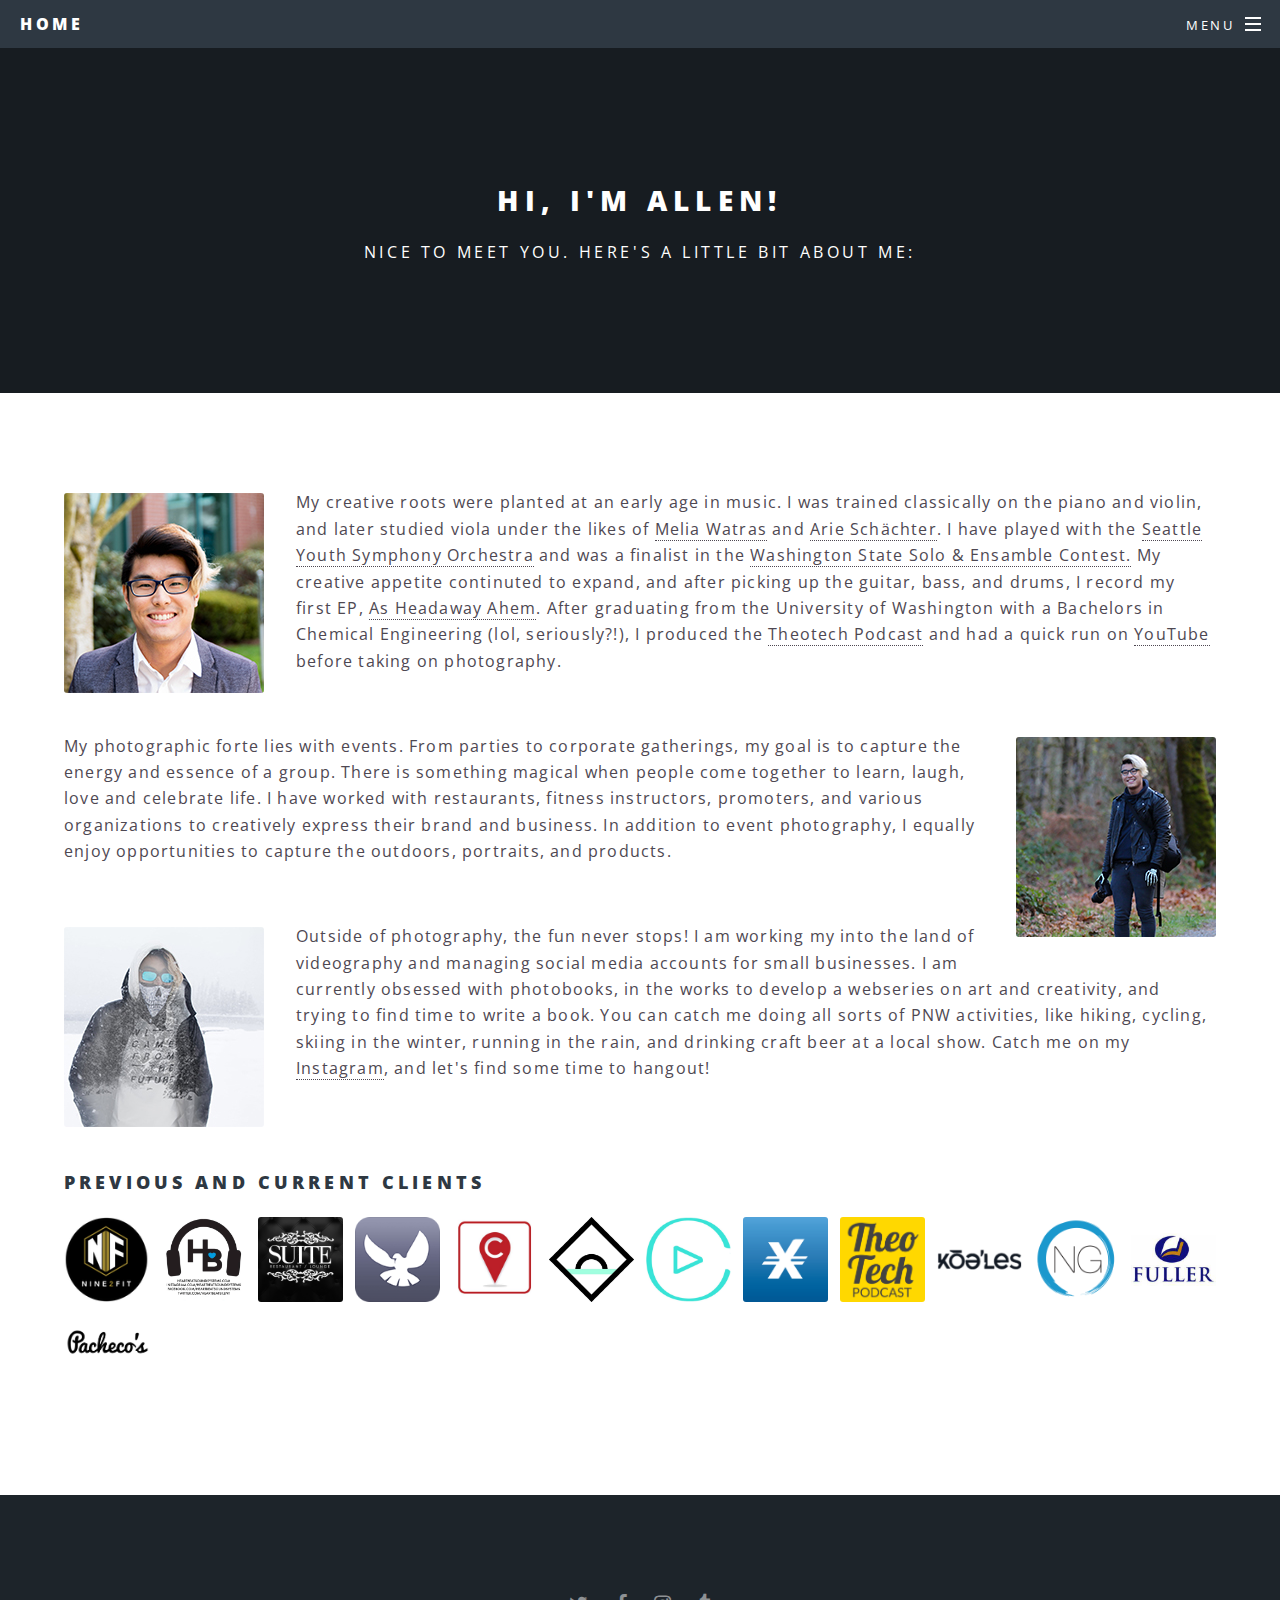
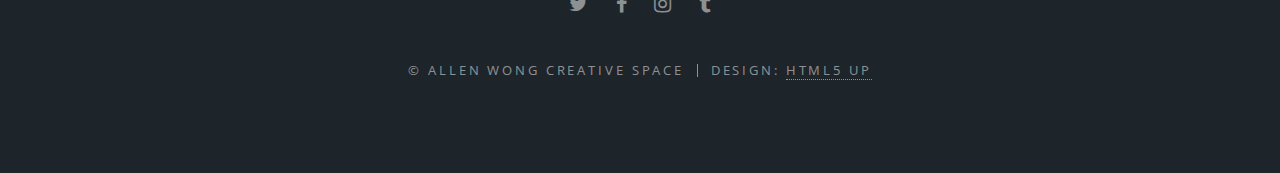
==== about.html @ 75896b69 "first push" ====
<!DOCTYPE HTML>
<!--
	Spectral by HTML5 UP
	html5up.net | @ajlkn
	Free for personal and commercial use under the CCA 3.0 license (html5up.net/license)
-->
<html>
	<head>
		<title>Allen Wong Creative Space</title>
		<meta charset="utf-8" />
		<meta name="viewport" content="width=device-width, initial-scale=1" />
		<!--[if lte IE 8]><script src="assets/js/ie/html5shiv.js"></script><![endif]-->
		<link rel="stylesheet" href="assets/css/main.css" />
		<!--[if lte IE 8]><link rel="stylesheet" href="assets/css/ie8.css" /><![endif]-->
		<!--[if lte IE 9]><link rel="stylesheet" href="assets/css/ie9.css" /><![endif]-->
	</head>
	<body>

		<!-- Page Wrapper -->
			<div id="page-wrapper">

				<!-- Header -->
					<header id="header">
						<h1><a href="index.html">Home</a></h1>
						<nav id="nav">
							<ul>
								<li class="special">
									<a href="#menu" class="menuToggle"><span>Menu</span></a>
									<div id="menu">
										<ul>
											<li><a href="index.html">Home</a></li>
											<li><a href="about.html">About</a></li>
											<li><a href="photo.html">Photography</a></li>
											<li><a href="video.html">Video Production</a></li>
											<li><a href="dmm.html">Digital Media Management</a></li>
											<li><a href="music.html">Music</a></li>
											<li><a href="contact.html">Contact</a></li>
										</ul>
									</div>
								</li>
							</ul>
						</nav>
					</header>

				<!-- Main -->
					<article id="main">
						<header>
							<h2>Hi, I'm Allen!</h2>
							<p>Nice to meet  you. Here's a little bit about me:</p>
						</header>
						<section class="wrapper style5">
							<div class="inner">

								
									<p><span class="image left"><img src="images/Profile1.jpg" alt="" /></span> My creative roots were planted at an early age in music. I was trained classically on the piano and violin, and later studied viola under the likes of <a href="http://www.meliawatras.com/" target="_blank">Melia Watras</a> and <a href="https://www.seattlesymphony.org/about/meetthemusicians/theorchestra/artists/orchestra%20order/viola/schachter-arie" target="_blank">Arie Schächter</a>. I have played with the <a href="https://www.facebook.com/seattleyso/photos/176639329212" target="_blank">Seattle Youth Symphony Orchestra</a> and was a finalist in the <a href="http://www.wiaa.com/ConDocs/Con278/2007results.pdf" target="_blank">Washington State Solo & Ensamble Contest.</a> My creative appetite continuted to expand, and after picking up the guitar, bass, and drums, I record my first EP, <a href="https://twoawong.bandcamp.com/album/as-headaway-ahem" target="_blank">As Headaway Ahem</a>. After graduating from the University of Washington with a Bachelors in Chemical Engineering (lol, seriously?!), I produced the <a href="https://www.theotech.org/podcasts/" target="_blank">Theotech Podcast</a> and had a quick run on <a href="https://www.youtube.com/user/twoawong" target="_blank">YouTube</a> before taking on photography. </p><br/> 
									<p><span class="image right"><img src="images/Profile2.jpg" alt="" /></span>My photographic forte lies with events. From parties to corporate gatherings, my goal is to capture the energy and essence of a group. There is something magical when people come together to learn, laugh, love and celebrate life. I have worked with restaurants, fitness instructors, promoters, and various organizations to creatively express their brand and business. In addition to event photography, I equally enjoy opportunities to capture the outdoors, portraits, and products.</p><br/> 
									<p><span class="image left"><img src="images/Profile3.jpg" alt="" /></span>Outside of photography, the fun never stops! I am working my into the land of videography and managing social media accounts for small businesses. I am currently obsessed with photobooks, in the works to develop a webseries on art and creativity, and trying to find time to write a book. You can catch me doing all sorts of PNW activities, like hiking, cycling, skiing in the winter, running in the rain, and drinking craft beer at a local show. Catch me on my <a href="https://www.instagram.com/twoawong/" target="_blank">Instagram</a>, and let's find some time to hangout!</p>
								
									<br />
								<br />
								
								
								
							
									<h3>Previous and Current Clients</h3>
									<div class="box alt">
										<div class="row uniform 50%">
											
											<div class="1u"><span class="image fit"><img src="images/logos/nine2fit.png" alt="" /></span></div>
											<div class="1u"><span class="image fit"><img src="images/logos/heartbeat.png" alt="" /></span></div>
											<div class="1u"><span class="image fit"><img src="images/logos/suitebellevue.jpg" alt="" /></span></div>
											<div class="1u"><span class="image fit"><img src="images/logos/ceaseless.png" alt="" /></span></div>
											<div class="1u"><span class="image fit"><img src="images/logos/MP.jpg" alt="" /></span></div>
											<div class="1u"><span class="image fit"><img src="images/logos/daybreaker.jpg" alt="" /></span></div>
											<div class="1u"><span class="image fit"><img src="images/logos/n33dcreative.jpg" alt="" /></span></div>
											<div class="1u"><span class="image fit"><img src="images/logos/bizx.png" alt="" /></span></div>
											<div class="1u"><span class="image fit"><img src="images/logos/theotech_podcast_profile_image_hd.png" alt="" /></span></div>
											<div class="1u"><span class="image fit"><img src="images/logos/koeles.jpg" alt="" /></span></div>
											<div class="1u"><span class="image fit"><img src="images/logos/kevinngyoga.png" alt="" /></span></div>
											<div class="1u"><span class="image fit"><img src="images/logos/fuller.jpg" alt="" /></span></div>
											<div class="1u"><span class="image fit"><img src="images/logos/pachecos.jpg" alt="" /></span></div>
										</div>
									</div>
								

							</div>
						</section>
					</article>

				<!-- Footer -->
					<footer id="footer">
						<ul class="icons">
							<li><a href="https://twitter.com/twoawong" class="icon fa-twitter" target="_blank"><span class="label">Twitter</span></a></li>
							<li><a href="https://www.facebook.com/twoawong/" class="icon fa-facebook" target="_blank"><span class="label">Facebook</span></a></li>
							<li><a href="https://www.instagram.com/twoawong/" class="icon fa-instagram" target="_blank"><span class="label">Instagram</span></a></li>
							<li><a href="https://allenwongofficialblog.tumblr.com/" class="icon fa-tumblr" target="_blank"><span class="label">Tumblr</span></a></li>
							
						</ul>
						<ul class="copyright">
							<li>&copy; Allen Wong Creative Space</li><li>Design: <a href="http://html5up.net">HTML5 UP</a></li>
						</ul>
					</footer>

			</div>

		<!-- Scripts -->
			<script src="assets/js/jquery.min.js"></script>
			<script src="assets/js/jquery.scrollex.min.js"></script>
			<script src="assets/js/jquery.scrolly.min.js"></script>
			<script src="assets/js/skel.min.js"></script>
			<script src="assets/js/util.js"></script>
			<!--[if lte IE 8]><script src="assets/js/ie/respond.min.js"></script><![endif]-->
			<script src="assets/js/main.js"></script>

	</body>
</html>
---- assets/css/main.css ----
@import url(font-awesome.min.css);
@import url("https://fonts.googleapis.com/css?family=Open+Sans:400,400italic,600,600italic,800,800italic");

/*
	Spectral by HTML5 UP
	html5up.net | @ajlkn
	Free for personal and commercial use under the CCA 3.0 license (html5up.net/license)
*/

/* Reset */

	html, body, div, span, applet, object, iframe, h1, h2, h3, h4, h5, h6, p, blockquote, pre, a, abbr, acronym, address, big, cite, code, del, dfn, em, img, ins, kbd, q, s, samp, small, strike, strong, sub, sup, tt, var, b, u, i, center, dl, dt, dd, ol, ul, li, fieldset, form, label, legend, table, caption, tbody, tfoot, thead, tr, th, td, article, aside, canvas, details, embed, figure, figcaption, footer, header, hgroup, menu, nav, output, ruby, section, summary, time, mark, audio, video {
		margin: 0;
		padding: 0;
		border: 0;
		font-size: 100%;
		font: inherit;
		vertical-align: baseline;
	}

	article, aside, details, figcaption, figure, footer, header, hgroup, menu, nav, section {
		display: block;
	}

	body {
		line-height: 1;
	}

	ol, ul {
		list-style: none;
	}

	blockquote, q {
		quotes: none;
	}

	blockquote:before, blockquote:after, q:before, q:after {
		content: '';
		content: none;
	}

	table {
		border-collapse: collapse;
		border-spacing: 0;
	}

	body {
		-webkit-text-size-adjust: none;
	}

/* Box Model */

	*, *:before, *:after {
		-moz-box-sizing: border-box;
		-webkit-box-sizing: border-box;
		box-sizing: border-box;
	}

/* Grid */

	.row {
		border-bottom: solid 1px transparent;
		-moz-box-sizing: border-box;
		-webkit-box-sizing: border-box;
		box-sizing: border-box;
	}

	.row > * {
		float: left;
		-moz-box-sizing: border-box;
		-webkit-box-sizing: border-box;
		box-sizing: border-box;
	}

	.row:after, .row:before {
		content: '';
		display: block;
		clear: both;
		height: 0;
	}

	.row.uniform > * > :first-child {
		margin-top: 0;
	}

	.row.uniform > * > :last-child {
		margin-bottom: 0;
	}

	.row.\30 \25 > * {
		padding: 0 0 0 0em;
	}

	.row.\30 \25 {
		margin: 0 0 -1px 0em;
	}

	.row.uniform.\30 \25 > * {
		padding: 0em 0 0 0em;
	}

	.row.uniform.\30 \25 {
		margin: 0em 0 -1px 0em;
	}

	.row > * {
		padding: 0 0 0 1.5em;
	}

	.row {
		margin: 0 0 -1px -1.5em;
	}

	.row.uniform > * {
		padding: 1.5em 0 0 1.5em;
	}

	.row.uniform {
		margin: -1.5em 0 -1px -1.5em;
	}

	.row.\32 00\25 > * {
		padding: 0 0 0 3em;
	}

	.row.\32 00\25 {
		margin: 0 0 -1px -3em;
	}

	.row.uniform.\32 00\25 > * {
		padding: 3em 0 0 3em;
	}

	.row.uniform.\32 00\25 {
		margin: -3em 0 -1px -3em;
	}

	.row.\31 50\25 > * {
		padding: 0 0 0 2.25em;
	}

	.row.\31 50\25 {
		margin: 0 0 -1px -2.25em;
	}

	.row.uniform.\31 50\25 > * {
		padding: 2.25em 0 0 2.25em;
	}

	.row.uniform.\31 50\25 {
		margin: -2.25em 0 -1px -2.25em;
	}

	.row.\35 0\25 > * {
		padding: 0 0 0 0.75em;
	}

	.row.\35 0\25 {
		margin: 0 0 -1px -0.75em;
	}

	.row.uniform.\35 0\25 > * {
		padding: 0.75em 0 0 0.75em;
	}

	.row.uniform.\35 0\25 {
		margin: -0.75em 0 -1px -0.75em;
	}

	.row.\32 5\25 > * {
		padding: 0 0 0 0.375em;
	}

	.row.\32 5\25 {
		margin: 0 0 -1px -0.375em;
	}

	.row.uniform.\32 5\25 > * {
		padding: 0.375em 0 0 0.375em;
	}

	.row.uniform.\32 5\25 {
		margin: -0.375em 0 -1px -0.375em;
	}

	.\31 2u, .\31 2u\24 {
		width: 100%;
		clear: none;
		margin-left: 0;
	}

	.\31 1u, .\31 1u\24 {
		width: 91.6666666667%;
		clear: none;
		margin-left: 0;
	}

	.\31 0u, .\31 0u\24 {
		width: 83.3333333333%;
		clear: none;
		margin-left: 0;
	}

	.\39 u, .\39 u\24 {
		width: 75%;
		clear: none;
		margin-left: 0;
	}

	.\38 u, .\38 u\24 {
		width: 66.6666666667%;
		clear: none;
		margin-left: 0;
	}

	.\37 u, .\37 u\24 {
		width: 58.3333333333%;
		clear: none;
		margin-left: 0;
	}

	.\36 u, .\36 u\24 {
		width: 50%;
		clear: none;
		margin-left: 0;
	}

	.\35 u, .\35 u\24 {
		width: 41.6666666667%;
		clear: none;
		margin-left: 0;
	}

	.\34 u, .\34 u\24 {
		width: 33.3333333333%;
		clear: none;
		margin-left: 0;
	}

	.\33 u, .\33 u\24 {
		width: 25%;
		clear: none;
		margin-left: 0;
	}

	.\32 u, .\32 u\24 {
		width: 16.6666666667%;
		clear: none;
		margin-left: 0;
	}

	.\31 u, .\31 u\24 {
		width: 8.3333333333%;
		clear: none;
		margin-left: 0;
	}

	.\31 2u\24 + *,
	.\31 1u\24 + *,
	.\31 0u\24 + *,
	.\39 u\24 + *,
	.\38 u\24 + *,
	.\37 u\24 + *,
	.\36 u\24 + *,
	.\35 u\24 + *,
	.\34 u\24 + *,
	.\33 u\24 + *,
	.\32 u\24 + *,
	.\31 u\24 + * {
		clear: left;
	}

	.\-11u {
		margin-left: 91.66667%;
	}

	.\-10u {
		margin-left: 83.33333%;
	}

	.\-9u {
		margin-left: 75%;
	}

	.\-8u {
		margin-left: 66.66667%;
	}

	.\-7u {
		margin-left: 58.33333%;
	}

	.\-6u {
		margin-left: 50%;
	}

	.\-5u {
		margin-left: 41.66667%;
	}

	.\-4u {
		margin-left: 33.33333%;
	}

	.\-3u {
		margin-left: 25%;
	}

	.\-2u {
		margin-left: 16.66667%;
	}

	.\-1u {
		margin-left: 8.33333%;
	}

	@media screen and (max-width: 1680px) {

		.row > * {
			padding: 0 0 0 1.5em;
		}

		.row {
			margin: 0 0 -1px -1.5em;
		}

		.row.uniform > * {
			padding: 1.5em 0 0 1.5em;
		}

		.row.uniform {
			margin: -1.5em 0 -1px -1.5em;
		}

		.row.\32 00\25 > * {
			padding: 0 0 0 3em;
		}

		.row.\32 00\25 {
			margin: 0 0 -1px -3em;
		}

		.row.uniform.\32 00\25 > * {
			padding: 3em 0 0 3em;
		}

		.row.uniform.\32 00\25 {
			margin: -3em 0 -1px -3em;
		}

		.row.\31 50\25 > * {
			padding: 0 0 0 2.25em;
		}

		.row.\31 50\25 {
			margin: 0 0 -1px -2.25em;
		}

		.row.uniform.\31 50\25 > * {
			padding: 2.25em 0 0 2.25em;
		}

		.row.uniform.\31 50\25 {
			margin: -2.25em 0 -1px -2.25em;
		}

		.row.\35 0\25 > * {
			padding: 0 0 0 0.75em;
		}

		.row.\35 0\25 {
			margin: 0 0 -1px -0.75em;
		}

		.row.uniform.\35 0\25 > * {
			padding: 0.75em 0 0 0.75em;
		}

		.row.uniform.\35 0\25 {
			margin: -0.75em 0 -1px -0.75em;
		}

		.row.\32 5\25 > * {
			padding: 0 0 0 0.375em;
		}

		.row.\32 5\25 {
			margin: 0 0 -1px -0.375em;
		}

		.row.uniform.\32 5\25 > * {
			padding: 0.375em 0 0 0.375em;
		}

		.row.uniform.\32 5\25 {
			margin: -0.375em 0 -1px -0.375em;
		}

		.\31 2u\28xlarge\29, .\31 2u\24\28xlarge\29 {
			width: 100%;
			clear: none;
			margin-left: 0;
		}

		.\31 1u\28xlarge\29, .\31 1u\24\28xlarge\29 {
			width: 91.6666666667%;
			clear: none;
			margin-left: 0;
		}

		.\31 0u\28xlarge\29, .\31 0u\24\28xlarge\29 {
			width: 83.3333333333%;
			clear: none;
			margin-left: 0;
		}

		.\39 u\28xlarge\29, .\39 u\24\28xlarge\29 {
			width: 75%;
			clear: none;
			margin-left: 0;
		}

		.\38 u\28xlarge\29, .\38 u\24\28xlarge\29 {
			width: 66.6666666667%;
			clear: none;
			margin-left: 0;
		}

		.\37 u\28xlarge\29, .\37 u\24\28xlarge\29 {
			width: 58.3333333333%;
			clear: none;
			margin-left: 0;
		}

		.\36 u\28xlarge\29, .\36 u\24\28xlarge\29 {
			width: 50%;
			clear: none;
			margin-left: 0;
		}

		.\35 u\28xlarge\29, .\35 u\24\28xlarge\29 {
			width: 41.6666666667%;
			clear: none;
			margin-left: 0;
		}

		.\34 u\28xlarge\29, .\34 u\24\28xlarge\29 {
			width: 33.3333333333%;
			clear: none;
			margin-left: 0;
		}

		.\33 u\28xlarge\29, .\33 u\24\28xlarge\29 {
			width: 25%;
			clear: none;
			margin-left: 0;
		}

		.\32 u\28xlarge\29, .\32 u\24\28xlarge\29 {
			width: 16.6666666667%;
			clear: none;
			margin-left: 0;
		}

		.\31 u\28xlarge\29, .\31 u\24\28xlarge\29 {
			width: 8.3333333333%;
			clear: none;
			margin-left: 0;
		}

		.\31 2u\24\28xlarge\29 + *,
		.\31 1u\24\28xlarge\29 + *,
		.\31 0u\24\28xlarge\29 + *,
		.\39 u\24\28xlarge\29 + *,
		.\38 u\24\28xlarge\29 + *,
		.\37 u\24\28xlarge\29 + *,
		.\36 u\24\28xlarge\29 + *,
		.\35 u\24\28xlarge\29 + *,
		.\34 u\24\28xlarge\29 + *,
		.\33 u\24\28xlarge\29 + *,
		.\32 u\24\28xlarge\29 + *,
		.\31 u\24\28xlarge\29 + * {
			clear: left;
		}

		.\-11u\28xlarge\29 {
			margin-left: 91.66667%;
		}

		.\-10u\28xlarge\29 {
			margin-left: 83.33333%;
		}

		.\-9u\28xlarge\29 {
			margin-left: 75%;
		}

		.\-8u\28xlarge\29 {
			margin-left: 66.66667%;
		}

		.\-7u\28xlarge\29 {
			margin-left: 58.33333%;
		}

		.\-6u\28xlarge\29 {
			margin-left: 50%;
		}

		.\-5u\28xlarge\29 {
			margin-left: 41.66667%;
		}

		.\-4u\28xlarge\29 {
			margin-left: 33.33333%;
		}

		.\-3u\28xlarge\29 {
			margin-left: 25%;
		}

		.\-2u\28xlarge\29 {
			margin-left: 16.66667%;
		}

		.\-1u\28xlarge\29 {
			margin-left: 8.33333%;
		}

	}

	@media screen and (max-width: 1280px) {

		.row > * {
			padding: 0 0 0 1.5em;
		}

		.row {
			margin: 0 0 -1px -1.5em;
		}

		.row.uniform > * {
			padding: 1.5em 0 0 1.5em;
		}

		.row.uniform {
			margin: -1.5em 0 -1px -1.5em;
		}

		.row.\32 00\25 > * {
			padding: 0 0 0 3em;
		}

		.row.\32 00\25 {
			margin: 0 0 -1px -3em;
		}

		.row.uniform.\32 00\25 > * {
			padding: 3em 0 0 3em;
		}

		.row.uniform.\32 00\25 {
			margin: -3em 0 -1px -3em;
		}

		.row.\31 50\25 > * {
			padding: 0 0 0 2.25em;
		}

		.row.\31 50\25 {
			margin: 0 0 -1px -2.25em;
		}

		.row.uniform.\31 50\25 > * {
			padding: 2.25em 0 0 2.25em;
		}

		.row.uniform.\31 50\25 {
			margin: -2.25em 0 -1px -2.25em;
		}

		.row.\35 0\25 > * {
			padding: 0 0 0 0.75em;
		}

		.row.\35 0\25 {
			margin: 0 0 -1px -0.75em;
		}

		.row.uniform.\35 0\25 > * {
			padding: 0.75em 0 0 0.75em;
		}

		.row.uniform.\35 0\25 {
			margin: -0.75em 0 -1px -0.75em;
		}

		.row.\32 5\25 > * {
			padding: 0 0 0 0.375em;
		}

		.row.\32 5\25 {
			margin: 0 0 -1px -0.375em;
		}

		.row.uniform.\32 5\25 > * {
			padding: 0.375em 0 0 0.375em;
		}

		.row.uniform.\32 5\25 {
			margin: -0.375em 0 -1px -0.375em;
		}

		.\31 2u\28large\29, .\31 2u\24\28large\29 {
			width: 100%;
			clear: none;
			margin-left: 0;
		}

		.\31 1u\28large\29, .\31 1u\24\28large\29 {
			width: 91.6666666667%;
			clear: none;
			margin-left: 0;
		}

		.\31 0u\28large\29, .\31 0u\24\28large\29 {
			width: 83.3333333333%;
			clear: none;
			margin-left: 0;
		}

		.\39 u\28large\29, .\39 u\24\28large\29 {
			width: 75%;
			clear: none;
			margin-left: 0;
		}

		.\38 u\28large\29, .\38 u\24\28large\29 {
			width: 66.6666666667%;
			clear: none;
			margin-left: 0;
		}

		.\37 u\28large\29, .\37 u\24\28large\29 {
			width: 58.3333333333%;
			clear: none;
			margin-left: 0;
		}

		.\36 u\28large\29, .\36 u\24\28large\29 {
			width: 50%;
			clear: none;
			margin-left: 0;
		}

		.\35 u\28large\29, .\35 u\24\28large\29 {
			width: 41.6666666667%;
			clear: none;
			margin-left: 0;
		}

		.\34 u\28large\29, .\34 u\24\28large\29 {
			width: 33.3333333333%;
			clear: none;
			margin-left: 0;
		}

		.\33 u\28large\29, .\33 u\24\28large\29 {
			width: 25%;
			clear: none;
			margin-left: 0;
		}

		.\32 u\28large\29, .\32 u\24\28large\29 {
			width: 16.6666666667%;
			clear: none;
			margin-left: 0;
		}

		.\31 u\28large\29, .\31 u\24\28large\29 {
			width: 8.3333333333%;
			clear: none;
			margin-left: 0;
		}

		.\31 2u\24\28large\29 + *,
		.\31 1u\24\28large\29 + *,
		.\31 0u\24\28large\29 + *,
		.\39 u\24\28large\29 + *,
		.\38 u\24\28large\29 + *,
		.\37 u\24\28large\29 + *,
		.\36 u\24\28large\29 + *,
		.\35 u\24\28large\29 + *,
		.\34 u\24\28large\29 + *,
		.\33 u\24\28large\29 + *,
		.\32 u\24\28large\29 + *,
		.\31 u\24\28large\29 + * {
			clear: left;
		}

		.\-11u\28large\29 {
			margin-left: 91.66667%;
		}

		.\-10u\28large\29 {
			margin-left: 83.33333%;
		}

		.\-9u\28large\29 {
			margin-left: 75%;
		}

		.\-8u\28large\29 {
			margin-left: 66.66667%;
		}

		.\-7u\28large\29 {
			margin-left: 58.33333%;
		}

		.\-6u\28large\29 {
			margin-left: 50%;
		}

		.\-5u\28large\29 {
			margin-left: 41.66667%;
		}

		.\-4u\28large\29 {
			margin-left: 33.33333%;
		}

		.\-3u\28large\29 {
			margin-left: 25%;
		}

		.\-2u\28large\29 {
			margin-left: 16.66667%;
		}

		.\-1u\28large\29 {
			margin-left: 8.33333%;
		}

	}

	@media screen and (max-width: 980px) {

		.row > * {
			padding: 0 0 0 1.5em;
		}

		.row {
			margin: 0 0 -1px -1.5em;
		}

		.row.uniform > * {
			padding: 1.5em 0 0 1.5em;
		}

		.row.uniform {
			margin: -1.5em 0 -1px -1.5em;
		}

		.row.\32 00\25 > * {
			padding: 0 0 0 3em;
		}

		.row.\32 00\25 {
			margin: 0 0 -1px -3em;
		}

		.row.uniform.\32 00\25 > * {
			padding: 3em 0 0 3em;
		}

		.row.uniform.\32 00\25 {
			margin: -3em 0 -1px -3em;
		}

		.row.\31 50\25 > * {
			padding: 0 0 0 2.25em;
		}

		.row.\31 50\25 {
			margin: 0 0 -1px -2.25em;
		}

		.row.uniform.\31 50\25 > * {
			padding: 2.25em 0 0 2.25em;
		}

		.row.uniform.\31 50\25 {
			margin: -2.25em 0 -1px -2.25em;
		}

		.row.\35 0\25 > * {
			padding: 0 0 0 0.75em;
		}

		.row.\35 0\25 {
			margin: 0 0 -1px -0.75em;
		}

		.row.uniform.\35 0\25 > * {
			padding: 0.75em 0 0 0.75em;
		}

		.row.uniform.\35 0\25 {
			margin: -0.75em 0 -1px -0.75em;
		}

		.row.\32 5\25 > * {
			padding: 0 0 0 0.375em;
		}

		.row.\32 5\25 {
			margin: 0 0 -1px -0.375em;
		}

		.row.uniform.\32 5\25 > * {
			padding: 0.375em 0 0 0.375em;
		}

		.row.uniform.\32 5\25 {
			margin: -0.375em 0 -1px -0.375em;
		}

		.\31 2u\28medium\29, .\31 2u\24\28medium\29 {
			width: 100%;
			clear: none;
			margin-left: 0;
		}

		.\31 1u\28medium\29, .\31 1u\24\28medium\29 {
			width: 91.6666666667%;
			clear: none;
			margin-left: 0;
		}

		.\31 0u\28medium\29, .\31 0u\24\28medium\29 {
			width: 83.3333333333%;
			clear: none;
			margin-left: 0;
		}

		.\39 u\28medium\29, .\39 u\24\28medium\29 {
			width: 75%;
			clear: none;
			margin-left: 0;
		}

		.\38 u\28medium\29, .\38 u\24\28medium\29 {
			width: 66.6666666667%;
			clear: none;
			margin-left: 0;
		}

		.\37 u\28medium\29, .\37 u\24\28medium\29 {
			width: 58.3333333333%;
			clear: none;
			margin-left: 0;
		}

		.\36 u\28medium\29, .\36 u\24\28medium\29 {
			width: 50%;
			clear: none;
			margin-left: 0;
		}

		.\35 u\28medium\29, .\35 u\24\28medium\29 {
			width: 41.6666666667%;
			clear: none;
			margin-left: 0;
		}

		.\34 u\28medium\29, .\34 u\24\28medium\29 {
			width: 33.3333333333%;
			clear: none;
			margin-left: 0;
		}

		.\33 u\28medium\29, .\33 u\24\28medium\29 {
			width: 25%;
			clear: none;
			margin-left: 0;
		}

		.\32 u\28medium\29, .\32 u\24\28medium\29 {
			width: 16.6666666667%;
			clear: none;
			margin-left: 0;
		}

		.\31 u\28medium\29, .\31 u\24\28medium\29 {
			width: 8.3333333333%;
			clear: none;
			margin-left: 0;
		}

		.\31 2u\24\28medium\29 + *,
		.\31 1u\24\28medium\29 + *,
		.\31 0u\24\28medium\29 + *,
		.\39 u\24\28medium\29 + *,
		.\38 u\24\28medium\29 + *,
		.\37 u\24\28medium\29 + *,
		.\36 u\24\28medium\29 + *,
		.\35 u\24\28medium\29 + *,
		.\34 u\24\28medium\29 + *,
		.\33 u\24\28medium\29 + *,
		.\32 u\24\28medium\29 + *,
		.\31 u\24\28medium\29 + * {
			clear: left;
		}

		.\-11u\28medium\29 {
			margin-left: 91.66667%;
		}

		.\-10u\28medium\29 {
			margin-left: 83.33333%;
		}

		.\-9u\28medium\29 {
			margin-left: 75%;
		}

		.\-8u\28medium\29 {
			margin-left: 66.66667%;
		}

		.\-7u\28medium\29 {
			margin-left: 58.33333%;
		}

		.\-6u\28medium\29 {
			margin-left: 50%;
		}

		.\-5u\28medium\29 {
			margin-left: 41.66667%;
		}

		.\-4u\28medium\29 {
			margin-left: 33.33333%;
		}

		.\-3u\28medium\29 {
			margin-left: 25%;
		}

		.\-2u\28medium\29 {
			margin-left: 16.66667%;
		}

		.\-1u\28medium\29 {
			margin-left: 8.33333%;
		}

	}

	@media screen and (max-width: 736px) {

		.row > * {
			padding: 0 0 0 1.5em;
		}

		.row {
			margin: 0 0 -1px -1.5em;
		}

		.row.uniform > * {
			padding: 1.5em 0 0 1.5em;
		}

		.row.uniform {
			margin: -1.5em 0 -1px -1.5em;
		}

		.row.\32 00\25 > * {
			padding: 0 0 0 3em;
		}

		.row.\32 00\25 {
			margin: 0 0 -1px -3em;
		}

		.row.uniform.\32 00\25 > * {
			padding: 3em 0 0 3em;
		}

		.row.uniform.\32 00\25 {
			margin: -3em 0 -1px -3em;
		}

		.row.\31 50\25 > * {
			padding: 0 0 0 2.25em;
		}

		.row.\31 50\25 {
			margin: 0 0 -1px -2.25em;
		}

		.row.uniform.\31 50\25 > * {
			padding: 2.25em 0 0 2.25em;
		}

		.row.uniform.\31 50\25 {
			margin: -2.25em 0 -1px -2.25em;
		}

		.row.\35 0\25 > * {
			padding: 0 0 0 0.75em;
		}

		.row.\35 0\25 {
			margin: 0 0 -1px -0.75em;
		}

		.row.uniform.\35 0\25 > * {
			padding: 0.75em 0 0 0.75em;
		}

		.row.uniform.\35 0\25 {
			margin: -0.75em 0 -1px -0.75em;
		}

		.row.\32 5\25 > * {
			padding: 0 0 0 0.375em;
		}

		.row.\32 5\25 {
			margin: 0 0 -1px -0.375em;
		}

		.row.uniform.\32 5\25 > * {
			padding: 0.375em 0 0 0.375em;
		}

		.row.uniform.\32 5\25 {
			margin: -0.375em 0 -1px -0.375em;
		}

		.\31 2u\28small\29, .\31 2u\24\28small\29 {
			width: 100%;
			clear: none;
			margin-left: 0;
		}

		.\31 1u\28small\29, .\31 1u\24\28small\29 {
			width: 91.6666666667%;
			clear: none;
			margin-left: 0;
		}

		.\31 0u\28small\29, .\31 0u\24\28small\29 {
			width: 83.3333333333%;
			clear: none;
			margin-left: 0;
		}

		.\39 u\28small\29, .\39 u\24\28small\29 {
			width: 75%;
			clear: none;
			margin-left: 0;
		}

		.\38 u\28small\29, .\38 u\24\28small\29 {
			width: 66.6666666667%;
			clear: none;
			margin-left: 0;
		}

		.\37 u\28small\29, .\37 u\24\28small\29 {
			width: 58.3333333333%;
			clear: none;
			margin-left: 0;
		}

		.\36 u\28small\29, .\36 u\24\28small\29 {
			width: 50%;
			clear: none;
			margin-left: 0;
		}

		.\35 u\28small\29, .\35 u\24\28small\29 {
			width: 41.6666666667%;
			clear: none;
			margin-left: 0;
		}

		.\34 u\28small\29, .\34 u\24\28small\29 {
			width: 33.3333333333%;
			clear: none;
			margin-left: 0;
		}

		.\33 u\28small\29, .\33 u\24\28small\29 {
			width: 25%;
			clear: none;
			margin-left: 0;
		}

		.\32 u\28small\29, .\32 u\24\28small\29 {
			width: 16.6666666667%;
			clear: none;
			margin-left: 0;
		}

		.\31 u\28small\29, .\31 u\24\28small\29 {
			width: 8.3333333333%;
			clear: none;
			margin-left: 0;
		}

		.\31 2u\24\28small\29 + *,
		.\31 1u\24\28small\29 + *,
		.\31 0u\24\28small\29 + *,
		.\39 u\24\28small\29 + *,
		.\38 u\24\28small\29 + *,
		.\37 u\24\28small\29 + *,
		.\36 u\24\28small\29 + *,
		.\35 u\24\28small\29 + *,
		.\34 u\24\28small\29 + *,
		.\33 u\24\28small\29 + *,
		.\32 u\24\28small\29 + *,
		.\31 u\24\28small\29 + * {
			clear: left;
		}

		.\-11u\28small\29 {
			margin-left: 91.66667%;
		}

		.\-10u\28small\29 {
			margin-left: 83.33333%;
		}

		.\-9u\28small\29 {
			margin-left: 75%;
		}

		.\-8u\28small\29 {
			margin-left: 66.66667%;
		}

		.\-7u\28small\29 {
			margin-left: 58.33333%;
		}

		.\-6u\28small\29 {
			margin-left: 50%;
		}

		.\-5u\28small\29 {
			margin-left: 41.66667%;
		}

		.\-4u\28small\29 {
			margin-left: 33.33333%;
		}

		.\-3u\28small\29 {
			margin-left: 25%;
		}

		.\-2u\28small\29 {
			margin-left: 16.66667%;
		}

		.\-1u\28small\29 {
			margin-left: 8.33333%;
		}

	}

	@media screen and (max-width: 480px) {

		.row > * {
			padding: 0 0 0 1.5em;
		}

		.row {
			margin: 0 0 -1px -1.5em;
		}

		.row.uniform > * {
			padding: 1.5em 0 0 1.5em;
		}

		.row.uniform {
			margin: -1.5em 0 -1px -1.5em;
		}

		.row.\32 00\25 > * {
			padding: 0 0 0 3em;
		}

		.row.\32 00\25 {
			margin: 0 0 -1px -3em;
		}

		.row.uniform.\32 00\25 > * {
			padding: 3em 0 0 3em;
		}

		.row.uniform.\32 00\25 {
			margin: -3em 0 -1px -3em;
		}

		.row.\31 50\25 > * {
			padding: 0 0 0 2.25em;
		}

		.row.\31 50\25 {
			margin: 0 0 -1px -2.25em;
		}

		.row.uniform.\31 50\25 > * {
			padding: 2.25em 0 0 2.25em;
		}

		.row.uniform.\31 50\25 {
			margin: -2.25em 0 -1px -2.25em;
		}

		.row.\35 0\25 > * {
			padding: 0 0 0 0.75em;
		}

		.row.\35 0\25 {
			margin: 0 0 -1px -0.75em;
		}

		.row.uniform.\35 0\25 > * {
			padding: 0.75em 0 0 0.75em;
		}

		.row.uniform.\35 0\25 {
			margin: -0.75em 0 -1px -0.75em;
		}

		.row.\32 5\25 > * {
			padding: 0 0 0 0.375em;
		}

		.row.\32 5\25 {
			margin: 0 0 -1px -0.375em;
		}

		.row.uniform.\32 5\25 > * {
			padding: 0.375em 0 0 0.375em;
		}

		.row.uniform.\32 5\25 {
			margin: -0.375em 0 -1px -0.375em;
		}

		.\31 2u\28xsmall\29, .\31 2u\24\28xsmall\29 {
			width: 100%;
			clear: none;
			margin-left: 0;
		}

		.\31 1u\28xsmall\29, .\31 1u\24\28xsmall\29 {
			width: 91.6666666667%;
			clear: none;
			margin-left: 0;
		}

		.\31 0u\28xsmall\29, .\31 0u\24\28xsmall\29 {
			width: 83.3333333333%;
			clear: none;
			margin-left: 0;
		}

		.\39 u\28xsmall\29, .\39 u\24\28xsmall\29 {
			width: 75%;
			clear: none;
			margin-left: 0;
		}

		.\38 u\28xsmall\29, .\38 u\24\28xsmall\29 {
			width: 66.6666666667%;
			clear: none;
			margin-left: 0;
		}

		.\37 u\28xsmall\29, .\37 u\24\28xsmall\29 {
			width: 58.3333333333%;
			clear: none;
			margin-left: 0;
		}

		.\36 u\28xsmall\29, .\36 u\24\28xsmall\29 {
			width: 50%;
			clear: none;
			margin-left: 0;
		}

		.\35 u\28xsmall\29, .\35 u\24\28xsmall\29 {
			width: 41.6666666667%;
			clear: none;
			margin-left: 0;
		}

		.\34 u\28xsmall\29, .\34 u\24\28xsmall\29 {
			width: 33.3333333333%;
			clear: none;
			margin-left: 0;
		}

		.\33 u\28xsmall\29, .\33 u\24\28xsmall\29 {
			width: 25%;
			clear: none;
			margin-left: 0;
		}

		.\32 u\28xsmall\29, .\32 u\24\28xsmall\29 {
			width: 16.6666666667%;
			clear: none;
			margin-left: 0;
		}

		.\31 u\28xsmall\29, .\31 u\24\28xsmall\29 {
			width: 8.3333333333%;
			clear: none;
			margin-left: 0;
		}

		.\31 2u\24\28xsmall\29 + *,
		.\31 1u\24\28xsmall\29 + *,
		.\31 0u\24\28xsmall\29 + *,
		.\39 u\24\28xsmall\29 + *,
		.\38 u\24\28xsmall\29 + *,
		.\37 u\24\28xsmall\29 + *,
		.\36 u\24\28xsmall\29 + *,
		.\35 u\24\28xsmall\29 + *,
		.\34 u\24\28xsmall\29 + *,
		.\33 u\24\28xsmall\29 + *,
		.\32 u\24\28xsmall\29 + *,
		.\31 u\24\28xsmall\29 + * {
			clear: left;
		}

		.\-11u\28xsmall\29 {
			margin-left: 91.66667%;
		}

		.\-10u\28xsmall\29 {
			margin-left: 83.33333%;
		}

		.\-9u\28xsmall\29 {
			margin-left: 75%;
		}

		.\-8u\28xsmall\29 {
			margin-left: 66.66667%;
		}

		.\-7u\28xsmall\29 {
			margin-left: 58.33333%;
		}

		.\-6u\28xsmall\29 {
			margin-left: 50%;
		}

		.\-5u\28xsmall\29 {
			margin-left: 41.66667%;
		}

		.\-4u\28xsmall\29 {
			margin-left: 33.33333%;
		}

		.\-3u\28xsmall\29 {
			margin-left: 25%;
		}

		.\-2u\28xsmall\29 {
			margin-left: 16.66667%;
		}

		.\-1u\28xsmall\29 {
			margin-left: 8.33333%;
		}

	}

/* Basic */

	@-ms-viewport {
		width: device-width;
	}

	body {
		background: #2e3842;
	}

		body.is-loading *, body.is-loading *:before, body.is-loading *:after {
			-moz-animation: none !important;
			-webkit-animation: none !important;
			-ms-animation: none !important;
			animation: none !important;
			-moz-transition: none !important;
			-webkit-transition: none !important;
			-ms-transition: none !important;
			transition: none !important;
		}

	body, input, select, textarea {
		color: #fff;
		font-family: "Open Sans", Helvetica, sans-serif;
		font-size: 15pt;
		font-weight: 400;
		letter-spacing: 0.075em;
		line-height: 1.65em;
	}

		@media screen and (max-width: 1680px) {

			body, input, select, textarea {
				font-size: 13pt;
			}

		}

		@media screen and (max-width: 1280px) {

			body, input, select, textarea {
				font-size: 12pt;
			}

		}

		@media screen and (max-width: 736px) {

			body, input, select, textarea {
				font-size: 11pt;
				letter-spacing: 0.0375em;
			}

		}

	a {
		-moz-transition: color 0.2s ease, border-bottom-color 0.2s ease;
		-webkit-transition: color 0.2s ease, border-bottom-color 0.2s ease;
		-ms-transition: color 0.2s ease, border-bottom-color 0.2s ease;
		transition: color 0.2s ease, border-bottom-color 0.2s ease;
		border-bottom: dotted 1px;
		color: inherit;
		text-decoration: none;
	}

		a:hover {
			border-bottom-color: transparent;
		}

	strong, b {
		color: #fff;
		font-weight: 600;
	}

	em, i {
		font-style: italic;
	}

	p {
		margin: 0 0 2em 0;
	}

	h1, h2, h3, h4, h5, h6 {
		color: #fff;
		font-weight: 800;
		letter-spacing: 0.225em;
		line-height: 1em;
		margin: 0 0 1em 0;
		text-transform: uppercase;
	}

		h1 a, h2 a, h3 a, h4 a, h5 a, h6 a {
			color: inherit;
			text-decoration: none;
		}

	h2 {
		font-size: 1.35em;
		line-height: 1.75em;
	}

		@media screen and (max-width: 736px) {

			h2 {
				font-size: 1.1em;
				line-height: 1.65em;
			}

		}

	h3 {
		font-size: 1.15em;
		line-height: 1.75em;
	}

		@media screen and (max-width: 736px) {

			h3 {
				font-size: 1em;
				line-height: 1.65em;
			}

		}

	h4 {
		font-size: 1em;
		line-height: 1.5em;
	}

	h5 {
		font-size: 0.8em;
		line-height: 1.5em;
	}

	h6 {
		font-size: 0.7em;
		line-height: 1.5em;
	}

	sub {
		font-size: 0.8em;
		position: relative;
		top: 0.5em;
	}

	sup {
		font-size: 0.8em;
		position: relative;
		top: -0.5em;
	}

	hr {
		border: 0;
		border-bottom: solid 2px #fff;
		margin: 3em 0;
	}

		hr.major {
			margin: 4.5em 0;
		}

	blockquote {
		border-left: solid 4px #fff;
		font-style: italic;
		margin: 0 0 2em 0;
		padding: 0.5em 0 0.5em 2em;
	}

	code {
		background: rgba(144, 144, 144, 0.25);
		border-radius: 3px;
		font-family: "Courier New", monospace;
		font-size: 0.9em;
		letter-spacing: 0;
		margin: 0 0.25em;
		padding: 0.25em 0.65em;
	}

	pre {
		-webkit-overflow-scrolling: touch;
		font-family: "Courier New", monospace;
		font-size: 0.9em;
		margin: 0 0 2em 0;
	}

		pre code {
			display: block;
			line-height: 1.75em;
			padding: 1em 1.5em;
			overflow-x: auto;
		}

	.align-left {
		text-align: left;
	}

	.align-center {
		text-align: center;
	}

	.align-right {
		text-align: right;
	}

/* Section/Article */

	section.special, article.special {
		text-align: center;
	}

	header p {
		color: rgba(255, 255, 255, 0.5);
		position: relative;
		top: -0.25em;
	}

	header h3 + p {
		font-size: 1.1em;
	}

	header h4 + p,
	header h5 + p,
	header h6 + p {
		font-size: 0.9em;
	}

	header.major {
		margin: 0 0 3.5em 0;
	}

		header.major h2, header.major h3, header.major h4, header.major h5, header.major h6 {
			border-bottom: solid 2px #fff;
			display: inline-block;
			padding-bottom: 1em;
			position: relative;
		}

			header.major h2:after, header.major h3:after, header.major h4:after, header.major h5:after, header.major h6:after {
				content: '';
				display: block;
				height: 1px;
			}

		header.major p {
			color: #fff;
			top: 0;
		}

		@media screen and (max-width: 736px) {

			header.major {
				margin: 0 0 2em 0;
			}

		}

	@media screen and (max-width: 980px) {

		header br {
			display: none;
		}

	}

/* Form */

	form {
		margin: 0 0 2em 0;
	}

	label {
		color: #fff;
		display: block;
		font-size: 0.9em;
		font-weight: 600;
		margin: 0 0 1em 0;
	}

	input[type="text"],
	input[type="password"],
	input[type="email"],
	select,
	textarea {
		-moz-appearance: none;
		-webkit-appearance: none;
		-ms-appearance: none;
		appearance: none;
		background: rgba(144, 144, 144, 0.25);
		border-radius: 3px;
		border: none;
		color: inherit;
		display: block;
		outline: 0;
		padding: 0 1em;
		text-decoration: none;
		width: 100%;
	}

		input[type="text"]:invalid,
		input[type="password"]:invalid,
		input[type="email"]:invalid,
		select:invalid,
		textarea:invalid {
			box-shadow: none;
		}

		input[type="text"]:focus,
		input[type="password"]:focus,
		input[type="email"]:focus,
		select:focus,
		textarea:focus {
			box-shadow: 0 0 0 2px #21b2a6;
		}

	.select-wrapper {
		text-decoration: none;
		display: block;
		position: relative;
	}

		.select-wrapper:before {
			-moz-osx-font-smoothing: grayscale;
			-webkit-font-smoothing: antialiased;
			font-family: FontAwesome;
			font-style: normal;
			font-weight: normal;
			text-transform: none !important;
		}

		.select-wrapper:before {
			-moz-pointer-events: none;
			-webkit-pointer-events: none;
			-ms-pointer-events: none;
			pointer-events: none;
			color: #fff;
			content: '\f078';
			display: block;
			height: 2.75em;
			line-height: 2.75em;
			position: absolute;
			right: 0;
			text-align: center;
			top: 0;
			width: 2.75em;
		}

		.select-wrapper select::-ms-expand {
			display: none;
		}

	input[type="text"],
	input[type="password"],
	input[type="email"],
	select {
		height: 2.75em;
	}

	textarea {
		padding: 0.75em 1em;
	}

	input[type="checkbox"],
	input[type="radio"] {
		-moz-appearance: none;
		-webkit-appearance: none;
		-ms-appearance: none;
		appearance: none;
		display: block;
		float: left;
		margin-right: -2em;
		opacity: 0;
		width: 1em;
		z-index: -1;
	}

		input[type="checkbox"] + label,
		input[type="radio"] + label {
			text-decoration: none;
			color: #fff;
			cursor: pointer;
			display: inline-block;
			font-size: 1em;
			font-weight: 400;
			padding-left: 2.4em;
			padding-right: 0.75em;
			position: relative;
		}

			input[type="checkbox"] + label:before,
			input[type="radio"] + label:before {
				-moz-osx-font-smoothing: grayscale;
				-webkit-font-smoothing: antialiased;
				font-family: FontAwesome;
				font-style: normal;
				font-weight: normal;
				text-transform: none !important;
			}

			input[type="checkbox"] + label:before,
			input[type="radio"] + label:before {
				background: rgba(144, 144, 144, 0.25);
				border-radius: 3px;
				content: '';
				display: inline-block;
				height: 1.65em;
				left: 0;
				line-height: 1.58125em;
				position: absolute;
				text-align: center;
				top: 0;
				width: 1.65em;
			}

		input[type="checkbox"]:checked + label:before,
		input[type="radio"]:checked + label:before {
			background: #2e3842;
			color: #fff;
			content: '\f00c';
		}

		input[type="checkbox"]:focus + label:before,
		input[type="radio"]:focus + label:before {
			box-shadow: 0 0 0 2px #21b2a6;
		}

	input[type="checkbox"] + label:before {
		border-radius: 3px;
	}

	input[type="radio"] + label:before {
		border-radius: 100%;
	}

	::-webkit-input-placeholder {
		color: rgba(255, 255, 255, 0.5) !important;
		opacity: 1.0;
	}

	:-moz-placeholder {
		color: rgba(255, 255, 255, 0.5) !important;
		opacity: 1.0;
	}

	::-moz-placeholder {
		color: rgba(255, 255, 255, 0.5) !important;
		opacity: 1.0;
	}

	:-ms-input-placeholder {
		color: rgba(255, 255, 255, 0.5) !important;
		opacity: 1.0;
	}

	.formerize-placeholder {
		color: rgba(255, 255, 255, 0.5) !important;
		opacity: 1.0;
	}

/* Box */

	.box {
		border-radius: 3px;
		border: solid 2px #fff;
		margin-bottom: 2em;
		padding: 1.5em;
	}

		.box > :last-child,
		.box > :last-child > :last-child,
		.box > :last-child > :last-child > :last-child {
			margin-bottom: 0;
		}

		.box.alt {
			border: 0;
			border-radius: 0;
			padding: 0;
		}

/* Icon */

	.icon {
		text-decoration: none;
		border-bottom: none;
		position: relative;
	}

		.icon:before {
			-moz-osx-font-smoothing: grayscale;
			-webkit-font-smoothing: antialiased;
			font-family: FontAwesome;
			font-style: normal;
			font-weight: normal;
			text-transform: none !important;
		}

		.icon > .label {
			display: none;
		}

		.icon.major {
			-moz-transform: rotate(-45deg);
			-webkit-transform: rotate(-45deg);
			-ms-transform: rotate(-45deg);
			transform: rotate(-45deg);
			border-radius: 3px;
			border: solid 2px #fff;
			display: inline-block;
			font-size: 1.35em;
			height: calc(3em + 2px);
			line-height: 3em;
			text-align: center;
			width: calc(3em + 2px);
		}

			.icon.major:before {
				-moz-transform: rotate(45deg);
				-webkit-transform: rotate(45deg);
				-ms-transform: rotate(45deg);
				transform: rotate(45deg);
				display: inline-block;
				font-size: 1.5em;
			}

			@media screen and (max-width: 736px) {

				.icon.major {
					font-size: 1em;
				}

			}

		.icon.style1 {
			color: #00ffcc;
		}

		.icon.style2 {
			color: #00f0ff;
		}

		.icon.style3 {
			color: #76ddff;
		}

.icon.style4 {
			color: #F3B375;
		}

/* Image */

	.image {
		border-radius: 3px;
		border: 0;
		display: inline-block;
		position: relative;
	}

		.image img {
			border-radius: 3px;
			display: block;
		}

		.image.left {
			float: left;
			margin: 0 2em 2em 0;
			top: 0.25em;
		}

		.image.right {
			float: right;
			margin: 0 0 2em 2em;
			top: 0.25em;
		}

		.image.left, .image.right {
			max-width: 40%;
		}

			.image.left img, .image.right img {
				width: 100%;
			}

		.image.fit {
			display: block;
			margin: 0 0 2em 0;
			width: 100%;
		}

			.image.fit img {
				width: 100%;
			}

/* List */

	ol {
		list-style: decimal;
		margin: 0 0 2em 0;
		padding-left: 1.25em;
	}

		ol li {
			padding-left: 0.25em;
		}

	ul {
		list-style: disc;
		margin: 0 0 2em 0;
		padding-left: 1em;
	}

		ul li {
			padding-left: 0.5em;
		}

		ul.alt {
			list-style: none;
			padding-left: 0;
		}

			ul.alt li {
				border-top: solid 1px #fff;
				padding: 0.5em 0;
			}

				ul.alt li:first-child {
					border-top: 0;
					padding-top: 0;
				}

		ul.icons {
			cursor: default;
			list-style: none;
			padding-left: 0;
		}

			ul.icons li {
				display: inline-block;
				padding: 0 1em 0 0;
			}

				ul.icons li:last-child {
					padding-right: 0 !important;
				}

			ul.icons.major {
				padding: 1em 0;
			}

				ul.icons.major li {
					padding-right: 3.5em;
				}

					@media screen and (max-width: 736px) {

						ul.icons.major li {
							padding: 0 1em !important;
						}

					}

		ul.actions {
			cursor: default;
			list-style: none;
			padding-left: 0;
		}

			ul.actions li {
				display: inline-block;
				padding: 0 1.5em 0 0;
				vertical-align: middle;
			}

				ul.actions li:last-child {
					padding-right: 0;
				}

			ul.actions.small li {
				padding: 0 0.75em 0 0;
			}

			ul.actions.vertical li {
				display: block;
				padding: 1.5em 0 0 0;
			}

				ul.actions.vertical li:first-child {
					padding-top: 0;
				}

				ul.actions.vertical li > * {
					margin-bottom: 0;
				}

			ul.actions.vertical.small li {
				padding: 0.75em 0 0 0;
			}

				ul.actions.vertical.small li:first-child {
					padding-top: 0;
				}

			ul.actions.fit {
				display: table;
				margin-left: -1.5em;
				padding: 0;
				table-layout: fixed;
				width: calc(100% + 1.5em);
			}

				ul.actions.fit li {
					display: table-cell;
					padding: 0 0 0 1.5em;
				}

					ul.actions.fit li > * {
						margin-bottom: 0;
					}

				ul.actions.fit.small {
					margin-left: -0.75em;
					width: calc(100% + 0.75em);
				}

					ul.actions.fit.small li {
						padding: 0 0 0 0.75em;
					}

			@media screen and (max-width: 736px) {

				ul.actions li {
					display: block;
					padding: 1em 0 0 0;
					text-align: center;
					width: 100%;
				}

					ul.actions li:first-child {
						padding-top: 0;
					}

					ul.actions li > * {
						margin: 0 auto !important;
						max-width: 30em;
						width: 100%;
					}

						ul.actions li > *.icon:before {
							margin-left: -1em;
						}

				ul.actions.small li {
					padding: 0.5em 0 0 0;
				}

					ul.actions.small li:first-child {
						padding-top: 0;
					}

			}

	dl {
		margin: 0 0 2em 0;
	}

/* Table */

	.table-wrapper {
		-webkit-overflow-scrolling: touch;
		overflow-x: auto;
	}

	table {
		margin: 0 0 2em 0;
		width: 100%;
	}

		table tbody tr {
			border: solid 1px #fff;
			border-left: 0;
			border-right: 0;
		}

			table tbody tr:nth-child(2n + 1) {
				background-color: rgba(144, 144, 144, 0.25);
			}

		table td {
			padding: 0.75em 0.75em;
		}

		table th {
			color: #fff;
			font-size: 0.9em;
			font-weight: 600;
			padding: 0 0.75em 0.75em 0.75em;
			text-align: left;
		}

		table thead {
			border-bottom: solid 2px #fff;
		}

		table tfoot {
			border-top: solid 2px #fff;
		}

		table.alt {
			border-collapse: separate;
		}

			table.alt tbody tr td {
				border: solid 1px #fff;
				border-left-width: 0;
				border-top-width: 0;
			}

				table.alt tbody tr td:first-child {
					border-left-width: 1px;
				}

			table.alt tbody tr:first-child td {
				border-top-width: 1px;
			}

			table.alt thead {
				border-bottom: 0;
			}

			table.alt tfoot {
				border-top: 0;
			}

/* Button */

	input[type="submit"],
	input[type="reset"],
	input[type="button"],
	button,
	.button {
		-moz-appearance: none;
		-webkit-appearance: none;
		-ms-appearance: none;
		appearance: none;
		-moz-transition: background-color 0.2s ease-in-out, color 0.2s ease-in-out;
		-webkit-transition: background-color 0.2s ease-in-out, color 0.2s ease-in-out;
		-ms-transition: background-color 0.2s ease-in-out, color 0.2s ease-in-out;
		transition: background-color 0.2s ease-in-out, color 0.2s ease-in-out;
		background-color: transparent;
		border-radius: 3px;
		border: 0;
		box-shadow: inset 0 0 0 2px #fff;
		color: #fff;
		cursor: pointer;
		display: inline-block;
		font-size: 0.8em;
		font-weight: 600;
		height: 3.125em;
		letter-spacing: 0.225em;
		line-height: 3.125em;
		padding: 0 2.75em;
		text-align: center;
		text-decoration: none;
		text-transform: uppercase;
		white-space: nowrap;
		overflow: hidden;
		text-overflow: ellipsis;
	}

		input[type="submit"]:hover,
		input[type="reset"]:hover,
		input[type="button"]:hover,
		button:hover,
		.button:hover {
			background-color: rgba(144, 144, 144, 0.25);
		}

		input[type="submit"]:active,
		input[type="reset"]:active,
		input[type="button"]:active,
		button:active,
		.button:active {
			background-color: rgba(144, 144, 144, 0.5);
		}

		input[type="submit"].icon:before,
		input[type="reset"].icon:before,
		input[type="button"].icon:before,
		button.icon:before,
		.button.icon:before {
			margin-right: 0.5em;
		}

		input[type="submit"].fit,
		input[type="reset"].fit,
		input[type="button"].fit,
		button.fit,
		.button.fit {
			display: block;
			margin: 0 0 1em 0;
			width: 100%;
		}

		input[type="submit"].small,
		input[type="reset"].small,
		input[type="button"].small,
		button.small,
		.button.small {
			font-size: 0.8em;
		}

		input[type="submit"].big,
		input[type="reset"].big,
		input[type="button"].big,
		button.big,
		.button.big {
			font-size: 1.35em;
		}

		input[type="submit"].special,
		input[type="reset"].special,
		input[type="button"].special,
		button.special,
		.button.special {
			background-color: #ed4933;
			box-shadow: none !important;
			color: #ffffff !important;
		}

			input[type="submit"].special:hover,
			input[type="reset"].special:hover,
			input[type="button"].special:hover,
			button.special:hover,
			.button.special:hover {
				background-color: #ef5e4a !important;
			}

			input[type="submit"].special:active,
			input[type="reset"].special:active,
			input[type="button"].special:active,
			button.special:active,
			.button.special:active {
				background-color: #eb341c !important;
			}

		input[type="submit"].disabled, input[type="submit"]:disabled,
		input[type="reset"].disabled,
		input[type="reset"]:disabled,
		input[type="button"].disabled,
		input[type="button"]:disabled,
		button.disabled,
		button:disabled,
		.button.disabled,
		.button:disabled {
			-moz-pointer-events: none;
			-webkit-pointer-events: none;
			-ms-pointer-events: none;
			pointer-events: none;
			opacity: 0.25;
		}

		@media screen and (max-width: 736px) {

			input[type="submit"],
			input[type="reset"],
			input[type="button"],
			button,
			.button {
				height: 3.75em;
				line-height: 3.75em;
			}

		}

/* Features */

	.features {
		display: -moz-flex;
		display: -webkit-flex;
		display: -ms-flex;
		display: flex;
		-moz-flex-wrap: wrap;
		-webkit-flex-wrap: wrap;
		-ms-flex-wrap: wrap;
		flex-wrap: wrap;
		-moz-justify-content: center;
		-webkit-justify-content: center;
		-ms-justify-content: center;
		justify-content: center;
		list-style: none;
		padding: 0;
		width: 100%;
	}

		.features li {
			padding: 4em 4em 2em 6em ;
			display: block;
			position: relative;
			text-align: left;
			width: 50%;
		}

			.features li:nth-child(1) {
				background-color: rgba(0, 0, 0, 0.035);
			}

			.features li:nth-child(2) {
				background-color: rgba(0, 0, 0, 0.07);
			}

			.features li:nth-child(3) {
				background-color: rgba(0, 0, 0, 0.105);
			}

			.features li:nth-child(4) {
				background-color: rgba(0, 0, 0, 0.14);
			}

			.features li:nth-child(5) {
				background-color: rgba(0, 0, 0, 0.175);
			}

			.features li:nth-child(6) {
				background-color: rgba(0, 0, 0, 0.21);
			}

			.features li:nth-child(7) {
				background-color: rgba(0, 0, 0, 0.245);
			}

			.features li:nth-child(8) {
				background-color: rgba(0, 0, 0, 0.28);
			}

			.features li:nth-child(9) {
				background-color: rgba(0, 0, 0, 0.315);
			}

			.features li:nth-child(10) {
				background-color: rgba(0, 0, 0, 0.35);
			}

			.features li:before {
				display: block;
				color: #00ffcc;
				position: absolute;
				left: 1.75em;
				top: 2.75em;
				font-size: 1.5em;
			}

			.features li:nth-child(1) {
				border-top-left-radius: 3px;
			}

			.features li:nth-child(2) {
				border-top-right-radius: 3px;
			}

			.features li:nth-last-child(1) {
				border-bottom-right-radius: 3px;
			}

			.features li:nth-last-child(2) {
				border-bottom-left-radius: 3px;
			}

			@media screen and (max-width: 980px) {

				.features li {
					padding: 3em 2em 1em 2em ;
					text-align: center;
				}

					.features li:before {
						left: 0;
						margin: 0 0 1em 0;
						position: relative;
						top: 0;
					}

			}

			@media screen and (max-width: 736px) {

				.features li {
					padding: 3em 0 1em 0 ;
					background-color: transparent !important;
					border-top: solid 2px #fff;
					width: 100%;
				}

					.features li:first-child {
						border-top: 0;
					}

			}

/* Spotlight */

	.spotlight {
		-moz-align-items: center;
		-webkit-align-items: center;
		-ms-align-items: center;
		align-items: center;
		display: -moz-flex;
		display: -webkit-flex;
		display: -ms-flex;
		display: flex;
	}

		.spotlight .image {
			-moz-order: 1;
			-webkit-order: 1;
			-ms-order: 1;
			order: 1;
			border-radius: 0;
			width: 40%;
		}

			.spotlight .image img {
				border-radius: 0;
				width: 100%;
			}

		.spotlight .content {
			padding: 2em 4em 0.1em 4em ;
			-moz-order: 2;
			-webkit-order: 2;
			-ms-order: 2;
			order: 2;
			max-width: 48em;
			width: 60%;
		}

		.spotlight:nth-child(2n) {
			-moz-flex-direction: row-reverse;
			-webkit-flex-direction: row-reverse;
			-ms-flex-direction: row-reverse;
			flex-direction: row-reverse;
		}

		.spotlight:nth-child(1) {
			background-color: rgba(0, 0, 0, 0.075);
		}

		.spotlight:nth-child(2) {
			background-color: rgba(0, 0, 0, 0.15);
		}

		.spotlight:nth-child(3) {
			background-color: rgba(0, 0, 0, 0.225);
		}

		.spotlight:nth-child(4) {
			background-color: rgba(0, 0, 0, 0.3);
		}

		.spotlight:nth-child(5) {
			background-color: rgba(0, 0, 0, 0.375);
		}

		.spotlight:nth-child(6) {
			background-color: rgba(0, 0, 0, 0.45);
		}

		.spotlight:nth-child(7) {
			background-color: rgba(0, 0, 0, 0.525);
		}

		.spotlight:nth-child(8) {
			background-color: rgba(0, 0, 0, 0.6);
		}

		.spotlight:nth-child(9) {
			background-color: rgba(0, 0, 0, 0.675);
		}

		.spotlight:nth-child(10) {
			background-color: rgba(0, 0, 0, 0.75);
		}

		@media screen and (max-width: 1280px) {

			.spotlight .image {
				width: 45%;
			}

			.spotlight .content {
				width: 55%;
			}

		}

		@media screen and (max-width: 980px) {

			.spotlight {
				display: block;
			}

				.spotlight br {
					display: none;
				}

				.spotlight .image {
					width: 100%;
				}

				.spotlight .content {
					padding: 4em 3em 2em 3em ;
					max-width: none;
					text-align: center;
					width: 100%;
				}

		}

		@media screen and (max-width: 736px) {

			.spotlight .content {
				padding: 3em 2em 1em 2em ;
			}

		}

/* Wrapper */

	.wrapper {
		padding: 6em 0 4em 0 ;
	}

		.wrapper > .inner {
			width: 80em;
			margin: 0 auto;
		}

			@media screen and (max-width: 1280px) {

				.wrapper > .inner {
					width: 90%;
				}

			}

			@media screen and (max-width: 980px) {

				.wrapper > .inner {
					width: 100%;
				}

			}

		.wrapper.alt {
			padding: 0;
		}

		.wrapper.style1 {
			background-color: #21b2a6;
			color: #c7ebe8;
		}

			.wrapper.style1 strong, .wrapper.style1 b {
				color: #ffffff;
			}

			.wrapper.style1 h2, .wrapper.style1 h3, .wrapper.style1 h4, .wrapper.style1 h5, .wrapper.style1 h6 {
				color: #ffffff;
			}

			.wrapper.style1 hr {
				border-color: rgba(0, 0, 0, 0.125);
			}

			.wrapper.style1 blockquote {
				border-color: rgba(0, 0, 0, 0.125);
			}

			.wrapper.style1 code {
				background: rgba(255, 255, 255, 0.075);
			}

			.wrapper.style1 header p {
				color: #a6e0db;
			}

			.wrapper.style1 header.major h2, .wrapper.style1 header.major h3, .wrapper.style1 header.major h4, .wrapper.style1 header.major h5, .wrapper.style1 header.major h6 {
				border-color: rgba(0, 0, 0, 0.125);
			}

			.wrapper.style1 header.major p {
				color: #c7ebe8;
			}

			.wrapper.style1 label {
				color: #ffffff;
			}

			.wrapper.style1 input[type="text"],
			.wrapper.style1 input[type="password"],
			.wrapper.style1 input[type="email"],
			.wrapper.style1 select,
			.wrapper.style1 textarea {
				background: rgba(255, 255, 255, 0.075);
			}

			.wrapper.style1 .select-wrapper:before {
				color: rgba(0, 0, 0, 0.125);
			}

			.wrapper.style1 input[type="checkbox"] + label,
			.wrapper.style1 input[type="radio"] + label {
				color: #c7ebe8;
			}

				.wrapper.style1 input[type="checkbox"] + label:before,
				.wrapper.style1 input[type="radio"] + label:before {
					background: rgba(255, 255, 255, 0.075);
				}

			.wrapper.style1 input[type="checkbox"]:checked + label:before,
			.wrapper.style1 input[type="radio"]:checked + label:before {
				background: #ffffff;
				color: #21b2a6;
			}

			.wrapper.style1 ::-webkit-input-placeholder {
				color: #a6e0db !important;
			}

			.wrapper.style1 :-moz-placeholder {
				color: #a6e0db !important;
			}

			.wrapper.style1 ::-moz-placeholder {
				color: #a6e0db !important;
			}

			.wrapper.style1 :-ms-input-placeholder {
				color: #a6e0db !important;
			}

			.wrapper.style1 .formerize-placeholder {
				color: #a6e0db !important;
			}

			.wrapper.style1 .icon.major {
				border-color: rgba(0, 0, 0, 0.125);
			}

			.wrapper.style1 ul.alt li {
				border-color: rgba(0, 0, 0, 0.125);
			}

			.wrapper.style1 table tbody tr {
				border-color: rgba(0, 0, 0, 0.125);
			}

				.wrapper.style1 table tbody tr:nth-child(2n + 1) {
					background-color: rgba(255, 255, 255, 0.075);
				}

			.wrapper.style1 table th {
				color: #ffffff;
			}

			.wrapper.style1 table thead {
				border-color: rgba(0, 0, 0, 0.125);
			}

			.wrapper.style1 table tfoot {
				border-color: rgba(0, 0, 0, 0.125);
			}

			.wrapper.style1 table.alt tbody tr td {
				border-color: rgba(0, 0, 0, 0.125);
			}

			.wrapper.style1 input[type="submit"],
			.wrapper.style1 input[type="reset"],
			.wrapper.style1 input[type="button"],
			.wrapper.style1 button,
			.wrapper.style1 .button {
				box-shadow: inset 0 0 0 2px rgba(0, 0, 0, 0.125);
				color: #ffffff;
			}

				.wrapper.style1 input[type="submit"]:hover,
				.wrapper.style1 input[type="reset"]:hover,
				.wrapper.style1 input[type="button"]:hover,
				.wrapper.style1 button:hover,
				.wrapper.style1 .button:hover {
					background-color: rgba(255, 255, 255, 0.075);
				}

				.wrapper.style1 input[type="submit"]:active,
				.wrapper.style1 input[type="reset"]:active,
				.wrapper.style1 input[type="button"]:active,
				.wrapper.style1 button:active,
				.wrapper.style1 .button:active {
					background-color: rgba(255, 255, 255, 0.2);
				}

			@media screen and (max-width: 736px) {

				.wrapper.style1 .features li {
					border-top-color: rgba(0, 0, 0, 0.125);
				}

			}

		.wrapper.style2 {
			background-color: #2e3842;
		}

		.wrapper.style3 {
			background-color: #505393;
			color: #d3d4e4;
		}

			.wrapper.style3 strong, .wrapper.style3 b {
				color: #ffffff;
			}

			.wrapper.style3 h2, .wrapper.style3 h3, .wrapper.style3 h4, .wrapper.style3 h5, .wrapper.style3 h6 {
				color: #ffffff;
			}

			.wrapper.style3 hr {
				border-color: rgba(0, 0, 0, 0.125);
			}

			.wrapper.style3 blockquote {
				border-color: rgba(0, 0, 0, 0.125);
			}

			.wrapper.style3 code {
				background: rgba(255, 255, 255, 0.075);
			}

			.wrapper.style3 header p {
				color: #b9bad3;
			}

			.wrapper.style3 header.major h2, .wrapper.style3 header.major h3, .wrapper.style3 header.major h4, .wrapper.style3 header.major h5, .wrapper.style3 header.major h6 {
				border-color: rgba(0, 0, 0, 0.125);
			}

			.wrapper.style3 header.major p {
				color: #d3d4e4;
			}

			.wrapper.style3 label {
				color: #ffffff;
			}

			.wrapper.style3 input[type="text"],
			.wrapper.style3 input[type="password"],
			.wrapper.style3 input[type="email"],
			.wrapper.style3 select,
			.wrapper.style3 textarea {
				background: rgba(255, 255, 255, 0.075);
			}

			.wrapper.style3 .select-wrapper:before {
				color: rgba(0, 0, 0, 0.125);
			}

			.wrapper.style3 input[type="checkbox"] + label,
			.wrapper.style3 input[type="radio"] + label {
				color: #d3d4e4;
			}

				.wrapper.style3 input[type="checkbox"] + label:before,
				.wrapper.style3 input[type="radio"] + label:before {
					background: rgba(255, 255, 255, 0.075);
				}

			.wrapper.style3 input[type="checkbox"]:checked + label:before,
			.wrapper.style3 input[type="radio"]:checked + label:before {
				background: #ffffff;
				color: #505393;
			}

			.wrapper.style3 ::-webkit-input-placeholder {
				color: #b9bad3 !important;
			}

			.wrapper.style3 :-moz-placeholder {
				color: #b9bad3 !important;
			}

			.wrapper.style3 ::-moz-placeholder {
				color: #b9bad3 !important;
			}

			.wrapper.style3 :-ms-input-placeholder {
				color: #b9bad3 !important;
			}

			.wrapper.style3 .formerize-placeholder {
				color: #b9bad3 !important;
			}

			.wrapper.style3 .icon.major {
				border-color: rgba(0, 0, 0, 0.125);
			}

			.wrapper.style3 ul.alt li {
				border-color: rgba(0, 0, 0, 0.125);
			}

			.wrapper.style3 table tbody tr {
				border-color: rgba(0, 0, 0, 0.125);
			}

				.wrapper.style3 table tbody tr:nth-child(2n + 1) {
					background-color: rgba(255, 255, 255, 0.075);
				}

			.wrapper.style3 table th {
				color: #ffffff;
			}

			.wrapper.style3 table thead {
				border-color: rgba(0, 0, 0, 0.125);
			}

			.wrapper.style3 table tfoot {
				border-color: rgba(0, 0, 0, 0.125);
			}

			.wrapper.style3 table.alt tbody tr td {
				border-color: rgba(0, 0, 0, 0.125);
			}

			.wrapper.style3 input[type="submit"],
			.wrapper.style3 input[type="reset"],
			.wrapper.style3 input[type="button"],
			.wrapper.style3 button,
			.wrapper.style3 .button {
				box-shadow: inset 0 0 0 2px rgba(0, 0, 0, 0.125);
				color: #ffffff;
			}

				.wrapper.style3 input[type="submit"]:hover,
				.wrapper.style3 input[type="reset"]:hover,
				.wrapper.style3 input[type="button"]:hover,
				.wrapper.style3 button:hover,
				.wrapper.style3 .button:hover {
					background-color: rgba(255, 255, 255, 0.075);
				}

				.wrapper.style3 input[type="submit"]:active,
				.wrapper.style3 input[type="reset"]:active,
				.wrapper.style3 input[type="button"]:active,
				.wrapper.style3 button:active,
				.wrapper.style3 .button:active {
					background-color: rgba(255, 255, 255, 0.2);
				}

			@media screen and (max-width: 736px) {

				.wrapper.style3 .features li {
					border-top-color: rgba(0, 0, 0, 0.125);
				}

			}

		.wrapper.style4 {
			background-color: transparent;
		}

		.wrapper.style5 {
			background-color: #ffffff;
			color: #4E4852;
		}

			.wrapper.style5 strong, .wrapper.style5 b {
				color: #2E3842;
			}

			.wrapper.style5 h2, .wrapper.style5 h3, .wrapper.style5 h4, .wrapper.style5 h5, .wrapper.style5 h6 {
				color: #2E3842;
			}

			.wrapper.style5 hr {
				border-color: #dfdfdf;
			}

			.wrapper.style5 blockquote {
				border-color: #dfdfdf;
			}

			.wrapper.style5 code {
				background: rgba(0, 0, 0, 0.0375);
			}

			.wrapper.style5 header p {
				color: #8E8892;
			}

			.wrapper.style5 header.major h2, .wrapper.style5 header.major h3, .wrapper.style5 header.major h4, .wrapper.style5 header.major h5, .wrapper.style5 header.major h6 {
				border-color: #dfdfdf;
			}

			.wrapper.style5 header.major p {
				color: #4E4852;
			}

			.wrapper.style5 label {
				color: #2E3842;
			}

			.wrapper.style5 input[type="text"],
			.wrapper.style5 input[type="password"],
			.wrapper.style5 input[type="email"],
			.wrapper.style5 select,
			.wrapper.style5 textarea {
				background: rgba(0, 0, 0, 0.0375);
			}

			.wrapper.style5 .select-wrapper:before {
				color: #dfdfdf;
			}

			.wrapper.style5 input[type="checkbox"] + label,
			.wrapper.style5 input[type="radio"] + label {
				color: #4E4852;
			}

				.wrapper.style5 input[type="checkbox"] + label:before,
				.wrapper.style5 input[type="radio"] + label:before {
					background: rgba(0, 0, 0, 0.0375);
				}

			.wrapper.style5 input[type="checkbox"]:checked + label:before,
			.wrapper.style5 input[type="radio"]:checked + label:before {
				background: #2E3842;
				color: #ffffff;
			}

			.wrapper.style5 ::-webkit-input-placeholder {
				color: #8E8892 !important;
			}

			.wrapper.style5 :-moz-placeholder {
				color: #8E8892 !important;
			}

			.wrapper.style5 ::-moz-placeholder {
				color: #8E8892 !important;
			}

			.wrapper.style5 :-ms-input-placeholder {
				color: #8E8892 !important;
			}

			.wrapper.style5 .formerize-placeholder {
				color: #8E8892 !important;
			}

			.wrapper.style5 .icon.major {
				border-color: #dfdfdf;
			}

			.wrapper.style5 ul.alt li {
				border-color: #dfdfdf;
			}

			.wrapper.style5 table tbody tr {
				border-color: #dfdfdf;
			}

				.wrapper.style5 table tbody tr:nth-child(2n + 1) {
					background-color: rgba(0, 0, 0, 0.0375);
				}

			.wrapper.style5 table th {
				color: #2E3842;
			}

			.wrapper.style5 table thead {
				border-color: #dfdfdf;
			}

			.wrapper.style5 table tfoot {
				border-color: #dfdfdf;
			}

			.wrapper.style5 table.alt tbody tr td {
				border-color: #dfdfdf;
			}

			.wrapper.style5 input[type="submit"],
			.wrapper.style5 input[type="reset"],
			.wrapper.style5 input[type="button"],
			.wrapper.style5 button,
			.wrapper.style5 .button {
				box-shadow: inset 0 0 0 2px #dfdfdf;
				color: #2E3842;
			}

				.wrapper.style5 input[type="submit"]:hover,
				.wrapper.style5 input[type="reset"]:hover,
				.wrapper.style5 input[type="button"]:hover,
				.wrapper.style5 button:hover,
				.wrapper.style5 .button:hover {
					background-color: rgba(0, 0, 0, 0.0375);
				}

				.wrapper.style5 input[type="submit"]:active,
				.wrapper.style5 input[type="reset"]:active,
				.wrapper.style5 input[type="button"]:active,
				.wrapper.style5 button:active,
				.wrapper.style5 .button:active {
					background-color: rgba(0, 0, 0, 0.1);
				}

			@media screen and (max-width: 736px) {

				.wrapper.style5 .features li {
					border-top-color: #dfdfdf;
				}

			}

		@media screen and (max-width: 980px) {

			.wrapper {
				padding: 4em 3em 2em 3em ;
			}

		}

		@media screen and (max-width: 736px) {

			.wrapper {
				padding: 3em 2em 1em 2em ;
			}

		}

/* Page Wrapper + Menu */

	#page-wrapper {
		-moz-transition: opacity 0.5s ease;
		-webkit-transition: opacity 0.5s ease;
		-ms-transition: opacity 0.5s ease;
		transition: opacity 0.5s ease;
		opacity: 1;
		padding-top: 3em;
	}

		#page-wrapper:before {
			background: transparent;
			content: '';
			display: block;
			display: none;
			height: 100%;
			left: 0;
			position: fixed;
			top: 0;
			width: 100%;
			z-index: 10001;
		}

	#menu {
		-moz-transform: translateX(20em);
		-webkit-transform: translateX(20em);
		-ms-transform: translateX(20em);
		transform: translateX(20em);
		-moz-transition: -moz-transform 0.5s ease;
		-webkit-transition: -webkit-transform 0.5s ease;
		-ms-transition: -ms-transform 0.5s ease;
		transition: transform 0.5s ease;
		-webkit-overflow-scrolling: touch;
		background: #21b2a6;
		color: #ffffff;
		height: 100%;
		max-width: 80%;
		overflow-y: auto;
		padding: 3em 2em;
		position: fixed;
		right: 0;
		top: 0;
		width: 20em;
		z-index: 10002;
	}

		#menu ul {
			list-style: none;
			padding: 0;
		}

			#menu ul > li {
				border-top: solid 1px rgba(0, 0, 0, 0.125);
				margin: 0.5em 0 0 0;
				padding: 0.5em 0 0 0;
			}

				#menu ul > li:first-child {
					border-top: 0 !important;
					margin-top: 0 !important;
					padding-top: 0 !important;
				}

				#menu ul > li > a {
					border: 0;
					color: inherit;
					display: block;
					font-size: 0.8em;
					letter-spacing: 0.225em;
					outline: 0;
					text-decoration: none;
					text-transform: uppercase;
				}

					@media screen and (max-width: 736px) {

						#menu ul > li > a {
							line-height: 3em;
						}

					}

		#menu .close {
			background-image: url("images/close.svg");
			background-position: 4.85em 1em;
			background-repeat: no-repeat;
			border: 0;
			cursor: pointer;
			display: block;
			height: 3em;
			position: absolute;
			right: 0;
			top: 0;
			vertical-align: middle;
			width: 7em;
		}

		@media screen and (max-width: 736px) {

			#menu {
				padding: 3em 1.5em;
			}

		}

	body.is-menu-visible #page-wrapper {
		opacity: 0.35;
	}

		body.is-menu-visible #page-wrapper:before {
			display: block;
		}

	body.is-menu-visible #menu {
		-moz-transform: translateX(0);
		-webkit-transform: translateX(0);
		-ms-transform: translateX(0);
		transform: translateX(0);
	}

/* Header */

	#header {
		-moz-transition: background-color 0.2s ease;
		-webkit-transition: background-color 0.2s ease;
		-ms-transition: background-color 0.2s ease;
		transition: background-color 0.2s ease;
		background: #2e3842;
		height: 3em;
		left: 0;
		line-height: 3em;
		position: fixed;
		top: 0;
		width: 100%;
		z-index: 10000;
	}

		#header h1 {
			-moz-transition: opacity 0.2s ease;
			-webkit-transition: opacity 0.2s ease;
			-ms-transition: opacity 0.2s ease;
			transition: opacity 0.2s ease;
			height: inherit;
			left: 1.25em;
			line-height: inherit;
			position: absolute;
			top: 0;
		}

			#header h1 a {
				border: 0;
				display: block;
				height: inherit;
				line-height: inherit;
			}

				@media screen and (max-width: 736px) {

					#header h1 a {
						font-size: 0.8em;
					}

				}

		#header nav {
			height: inherit;
			line-height: inherit;
			position: absolute;
			right: 0;
			top: 0;
		}

			#header nav > ul {
				list-style: none;
				margin: 0;
				padding: 0;
				white-space: nowrap;
			}

				#header nav > ul > li {
					display: inline-block;
					padding: 0;
				}

					#header nav > ul > li > a {
						border: 0;
						color: #fff;
						display: block;
						font-size: 0.8em;
						letter-spacing: 0.225em;
						padding: 0 1.5em;
						text-transform: uppercase;
					}

						#header nav > ul > li > a.menuToggle {
							outline: 0;
							position: relative;
						}

							#header nav > ul > li > a.menuToggle:after {
								background-image: url("images/bars.svg");
								background-position: right center;
								background-repeat: no-repeat;
								content: '';
								display: inline-block;
								height: 3.75em;
								vertical-align: top;
								width: 2em;
							}

							@media screen and (max-width: 736px) {

								#header nav > ul > li > a.menuToggle {
									padding: 0 1.5em;
								}

									#header nav > ul > li > a.menuToggle span {
										display: none;
									}

							}

						@media screen and (max-width: 736px) {

							#header nav > ul > li > a {
								padding: 0 0 0 1.5em;
							}

						}

					#header nav > ul > li:first-child {
						margin-left: 0;
					}

		#header.alt {
			background: transparent;
		}

			#header.alt h1 {
				-moz-pointer-events: none;
				-webkit-pointer-events: none;
				-ms-pointer-events: none;
				pointer-events: none;
				opacity: 0;
			}

/* Banner */

	#banner {
		display: -moz-flex;
		display: -webkit-flex;
		display: -ms-flex;
		display: flex;
		-moz-flex-direction: column;
		-webkit-flex-direction: column;
		-ms-flex-direction: column;
		flex-direction: column;
		-moz-justify-content: center;
		-webkit-justify-content: center;
		-ms-justify-content: center;
		justify-content: center;
		cursor: default;
		height: 100vh;
		min-height: 35em;
		overflow: hidden;
		position: relative;
		text-align: center;
	}

		#banner h2 {
			-moz-transform: scale(1);
			-webkit-transform: scale(1);
			-ms-transform: scale(1);
			transform: scale(1);
			-moz-transition: -moz-transform 0.5s ease, opacity 0.5s ease;
			-webkit-transition: -webkit-transform 0.5s ease, opacity 0.5s ease;
			-ms-transition: -ms-transform 0.5s ease, opacity 0.5s ease;
			transition: transform 0.5s ease, opacity 0.5s ease;
			display: inline-block;
			font-size: 1.75em;
			opacity: 1;
			padding: 0.35em 1em;
			position: relative;
			z-index: 1;
		}

			#banner h2:before, #banner h2:after {
				-moz-transition: width 0.85s ease;
				-webkit-transition: width 0.85s ease;
				-ms-transition: width 0.85s ease;
				transition: width 0.85s ease;
				-moz-transition-delay: 0.25s;
				-webkit-transition-delay: 0.25s;
				-ms-transition-delay: 0.25s;
				transition-delay: 0.25s;
				background: #fff;
				content: '';
				display: block;
				height: 2px;
				position: absolute;
				width: 100%;
			}

			#banner h2:before {
				top: 0;
				left: 0;
			}

			#banner h2:after {
				bottom: 0;
				right: 0;
			}

		#banner p {
			letter-spacing: 0.225em;
			text-transform: uppercase;
		}

			#banner p a {
				color: inherit;
			}

		#banner .more {
			-moz-transition: -moz-transform 0.75s ease, opacity 0.75s ease;
			-webkit-transition: -webkit-transform 0.75s ease, opacity 0.75s ease;
			-ms-transition: -ms-transform 0.75s ease, opacity 0.75s ease;
			transition: transform 0.75s ease, opacity 0.75s ease;
			-moz-transition-delay: 3.5s;
			-webkit-transition-delay: 3.5s;
			-ms-transition-delay: 3.5s;
			transition-delay: 3.5s;
			-moz-transform: translateY(0);
			-webkit-transform: translateY(0);
			-ms-transform: translateY(0);
			transform: translateY(0);
			border: none;
			bottom: 0;
			color: inherit;
			font-size: 0.8em;
			height: 8.5em;
			left: 50%;
			letter-spacing: 0.225em;
			margin-left: -8.5em;
			opacity: 1;
			outline: 0;
			padding-left: 0.225em;
			position: absolute;
			text-align: center;
			text-transform: uppercase;
			width: 16em;
			z-index: 1;
		}

			#banner .more:after {
				background-image: url("images/arrow.svg");
				background-position: center;
				background-repeat: no-repeat;
				background-size: 100%;
				bottom: 4em;
				content: '';
				display: block;
				height: 1.5em;
				left: 50%;
				margin: 0 0 0 -0.75em;
				position: absolute;
				width: 1.5em;
			}

		#banner:after {
			-moz-pointer-events: none;
			-webkit-pointer-events: none;
			-ms-pointer-events: none;
			pointer-events: none;
			-moz-transition: opacity 3s ease-in-out;
			-webkit-transition: opacity 3s ease-in-out;
			-ms-transition: opacity 3s ease-in-out;
			transition: opacity 3s ease-in-out;
			-moz-transition-delay: 1.25s;
			-webkit-transition-delay: 1.25s;
			-ms-transition-delay: 1.25s;
			transition-delay: 1.25s;
			content: '';
			background: #2e3842;
			display: block;
			width: 100%;
			height: 100%;
			position: absolute;
			left: 0;
			top: 0;
			opacity: 0;
		}

		@media screen and (max-width: 736px) {

			#banner {
				padding: 7em 3em 5em 3em ;
				height: auto;
				min-height: 0;
			}

				#banner h2 {
					font-size: 1.25em;
				}

				#banner br {
					display: none;
				}

				#banner .more {
					display: none;
				}

		}

	body.is-loading #banner h2 {
		-moz-transform: scale(0.95);
		-webkit-transform: scale(0.95);
		-ms-transform: scale(0.95);
		transform: scale(0.95);
		opacity: 0;
	}

		body.is-loading #banner h2:before, body.is-loading #banner h2:after {
			width: 0;
		}

	body.is-loading #banner .more {
		-moz-transform: translateY(8.5em);
		-webkit-transform: translateY(8.5em);
		-ms-transform: translateY(8.5em);
		transform: translateY(8.5em);
		opacity: 0;
	}

	body.is-loading #banner:after {
		opacity: 1;
	}

/* CTA */

	#cta .inner {
		display: -moz-flex;
		display: -webkit-flex;
		display: -ms-flex;
		display: flex;
		max-width: 45em;
	}

		#cta .inner header {
			-moz-order: 1;
			-webkit-order: 1;
			-ms-order: 1;
			order: 1;
			padding-right: 3em;
			width: 70%;
		}

			#cta .inner header p {
				color: inherit;
			}

		#cta .inner .actions {
			-moz-order: 2;
			-webkit-order: 2;
			-ms-order: 2;
			order: 2;
			width: 30%;
		}

		@media screen and (max-width: 980px) {

			#cta .inner {
				display: block;
				text-align: center;
			}

				#cta .inner header {
					padding-right: 0;
					width: 100%;
				}

				#cta .inner .actions {
					margin-left: auto;
					margin-right: auto;
					max-width: 20em;
					width: 100%;
				}

		}

		@media screen and (max-width: 736px) {

			#cta .inner .actions {
				max-width: none;
			}

		}

/* Main */

	#main > header {
		padding: 12em 0 10em 0 ;
		background-image: -moz-linear-gradient(top, rgba(0,0,0,0.5), rgba(0,0,0,0.5)), url("../../images/banner.jpg");
		background-image: -webkit-linear-gradient(top, rgba(0,0,0,0.5), rgba(0,0,0,0.5)), url("../../images/banner.jpg");
		background-image: -ms-linear-gradient(top, rgba(0,0,0,0.5), rgba(0,0,0,0.5)), url("../../images/banner.jpg");
		background-image: linear-gradient(top, rgba(0,0,0,0.5), rgba(0,0,0,0.5)), url("../../images/banner.jpg");
		background-attachment: fixed;
		background-position: center center;
		background-repeat: no-repeat;
		background-size: cover;
		text-align: center;
	}

		#main > header h2 {
			font-size: 1.75em;
			margin: 0 0 0.5em 0;
		}

		#main > header p {
			color: inherit;
			letter-spacing: 0.225em;
			text-transform: uppercase;
			top: 0;
		}

			#main > header p a {
				color: inherit;
			}

		@media screen and (max-width: 1680px) {

			#main > header {
				padding: 10em 0 8em 0 ;
			}

		}

		@media screen and (max-width: 1280px) {

			#main > header {
				padding: 8em 3em 6em 3em ;
			}

		}

		@media screen and (max-width: 980px) {

			#main > header {
				padding: 10em 3em 8em 3em ;
			}

		}

		@media screen and (max-width: 736px) {

			#main > header {
				padding: 5em 3em 3em 3em ;
			}

				#main > header h2 {
					font-size: 1.25em;
					margin: 0 0 1em 0;
				}

		}

	body.is-mobile #main > header {
		background-attachment: scroll;
	}

/* Footer */

	#footer {
		padding: 6em 0 4em 0 ;
		background-color: #1d242a;
		text-align: center;
	}

		#footer .icons {
			font-size: 1.25em;
		}

			#footer .icons a {
				color: rgba(255, 255, 255, 0.5);
			}

				#footer .icons a:hover {
					color: #fff;
				}

		#footer .copyright {
			color: rgba(255, 255, 255, 0.5);
			font-size: 0.8em;
			letter-spacing: 0.225em;
			list-style: none;
			padding: 0;
			text-transform: uppercase;
		}

			#footer .copyright li {
				border-left: solid 1px rgba(255, 255, 255, 0.5);
				display: inline-block;
				line-height: 1em;
				margin-left: 1em;
				padding-left: 1em;
			}

				#footer .copyright li:first-child {
					border-left: 0;
					margin-left: 0;
					padding-left: 0;
				}

				#footer .copyright li a {
					color: inherit;
				}

					#footer .copyright li a:hover {
						color: #fff;
					}

				@media screen and (max-width: 480px) {

					#footer .copyright li {
						border: 0;
						display: block;
						line-height: 1.65em;
						margin: 0;
						padding: 0.5em 0;
					}

				}

		@media screen and (max-width: 980px) {

			#footer {
				padding: 4em 3em 2em 3em ;
			}

		}

		@media screen and (max-width: 736px) {

			#footer {
				padding: 3em 2em 1em 2em ;
			}

		}

/* Landing */

	body.landing #page-wrapper {
		background-image: -moz-linear-gradient(top, rgba(0,0,0,0.5), rgba(0,0,0,0.5)), url("../../images/banner.jpg");
		background-image: -webkit-linear-gradient(top, rgba(0,0,0,0.5), rgba(0,0,0,0.5)), url("../../images/banner.jpg");
		background-image: -ms-linear-gradient(top, rgba(0,0,0,0.5), rgba(0,0,0,0.5)), url("../../images/banner.jpg");
		background-image: linear-gradient(top, rgba(0,0,0,0.5), rgba(0,0,0,0.5)), url("../../images/banner.jpg");
		background-attachment: fixed;
		background-position: center center;
		background-repeat: no-repeat;
		background-size: cover;
		padding-top: 0;
	}

	body.landing #footer {
		background-color: rgba(29, 36, 42, 0.9);
	}

	body.is-mobile.landing #page-wrapper {
		background: none;
	}

	body.is-mobile.landing #banner,
	body.is-mobile.landing .wrapper.style4 {
		background-image: -moz-linear-gradient(top, rgba(0,0,0,0.5), rgba(0,0,0,0.5)), url("../../images/banner.jpg");
		background-image: -webkit-linear-gradient(top, rgba(0,0,0,0.5), rgba(0,0,0,0.5)), url("../../images/banner.jpg");
		background-image: -ms-linear-gradient(top, rgba(0,0,0,0.5), rgba(0,0,0,0.5)), url("../../images/banner.jpg");
		background-image: linear-gradient(top, rgba(0,0,0,0.5), rgba(0,0,0,0.5)), url("../../images/banner.jpg");
		background-position: center center;
		background-repeat: no-repeat;
		background-size: cover;
	}

	body.is-mobile.landing #footer {
		background-color: #1d242a;
	}
---- assets/css/ie8.css ----
/*
	Spectral by HTML5 UP
	html5up.net | @ajlkn
	Free for personal and commercial use under the CCA 3.0 license (html5up.net/license)
*/

/* Icon */

	.icon.major {
		border: none;
	}

		.icon.major:before {
			font-size: 3em;
		}

/* Form */

	label {
		color: #2E3842;
	}

	input[type="text"],
	input[type="password"],
	input[type="email"],
	select,
	textarea {
		border: solid 1px #dfdfdf;
	}

/* Button */

	input[type="submit"],
	input[type="reset"],
	input[type="button"],
	button,
	.button {
		border: solid 2px #dfdfdf;
	}

		input[type="submit"].special,
		input[type="reset"].special,
		input[type="button"].special,
		button.special,
		.button.special {
			border: 0 !important;
		}

/* Page Wrapper + Menu */

	#menu {
		display: none;
	}

	body.is-menu-visible #menu {
		display: block;
	}

/* Header */

	#header nav > ul > li > a.menuToggle:after {
		display: none;
	}

/* Banner + Wrapper (style4) */

	#banner,
	.wrapper.style4 {
		-ms-behavior: url("assets/js/ie/backgroundsize.min.htc");
	}

		#banner:before,
		.wrapper.style4:before {
			display: none;
		}

/* Banner */

	#banner .more {
		height: 4em;
	}

		#banner .more:after {
			display: none;
		}

/* Main */

	#main > header {
		-ms-behavior: url("assets/js/ie/backgroundsize.min.htc");
	}

		#main > header:before {
			display: none;
		}
---- assets/css/ie9.css ----
/*
	Spectral by HTML5 UP
	html5up.net | @ajlkn
	Free for personal and commercial use under the CCA 3.0 license (html5up.net/license)
*/

/* Spotlight */

	.spotlight {
		display: block;
	}

		.spotlight .image {
			display: inline-block;
			vertical-align: top;
		}

		.spotlight .content {
			padding: 4em 4em 2em 4em ;
			display: inline-block;
		}

		.spotlight:after {
			clear: both;
			content: '';
			display: block;
		}

/* Features */

	.features {
		display: block;
	}

		.features li {
			float: left;
		}

		.features:after {
			content: '';
			display: block;
			clear: both;
		}

/* Banner + Wrapper (style4) */

	#banner,
	.wrapper.style4 {
		background-image: url("../../images/banner.jpg");
		background-position: center center;
		background-repeat: no-repeat;
		background-size: cover;
		position: relative;
	}

		#banner:before,
		.wrapper.style4:before {
			background: #000000;
			content: '';
			height: 100%;
			left: 0;
			opacity: 0.5;
			position: absolute;
			top: 0;
			width: 100%;
		}

		#banner .inner,
		.wrapper.style4 .inner {
			position: relative;
			z-index: 1;
		}

/* Banner */

	#banner {
		padding: 14em 0 12em 0 ;
		height: auto;
	}

		#banner:after {
			display: none;
		}

/* CTA */

	#cta .inner header {
		float: left;
	}

	#cta .inner .actions {
		float: left;
	}

	#cta .inner:after {
		clear: both;
		content: '';
		display: block;
	}

/* Main */

	#main > header {
		background-image: url("../../images/banner.jpg");
		background-position: center center;
		background-repeat: no-repeat;
		background-size: cover;
		position: relative;
	}

		#main > header:before {
			background: #000000;
			content: '';
			height: 100%;
			left: 0;
			opacity: 0.5;
			position: absolute;
			top: 0;
			width: 100%;
		}

		#main > header > * {
			position: relative;
			z-index: 1;
		}
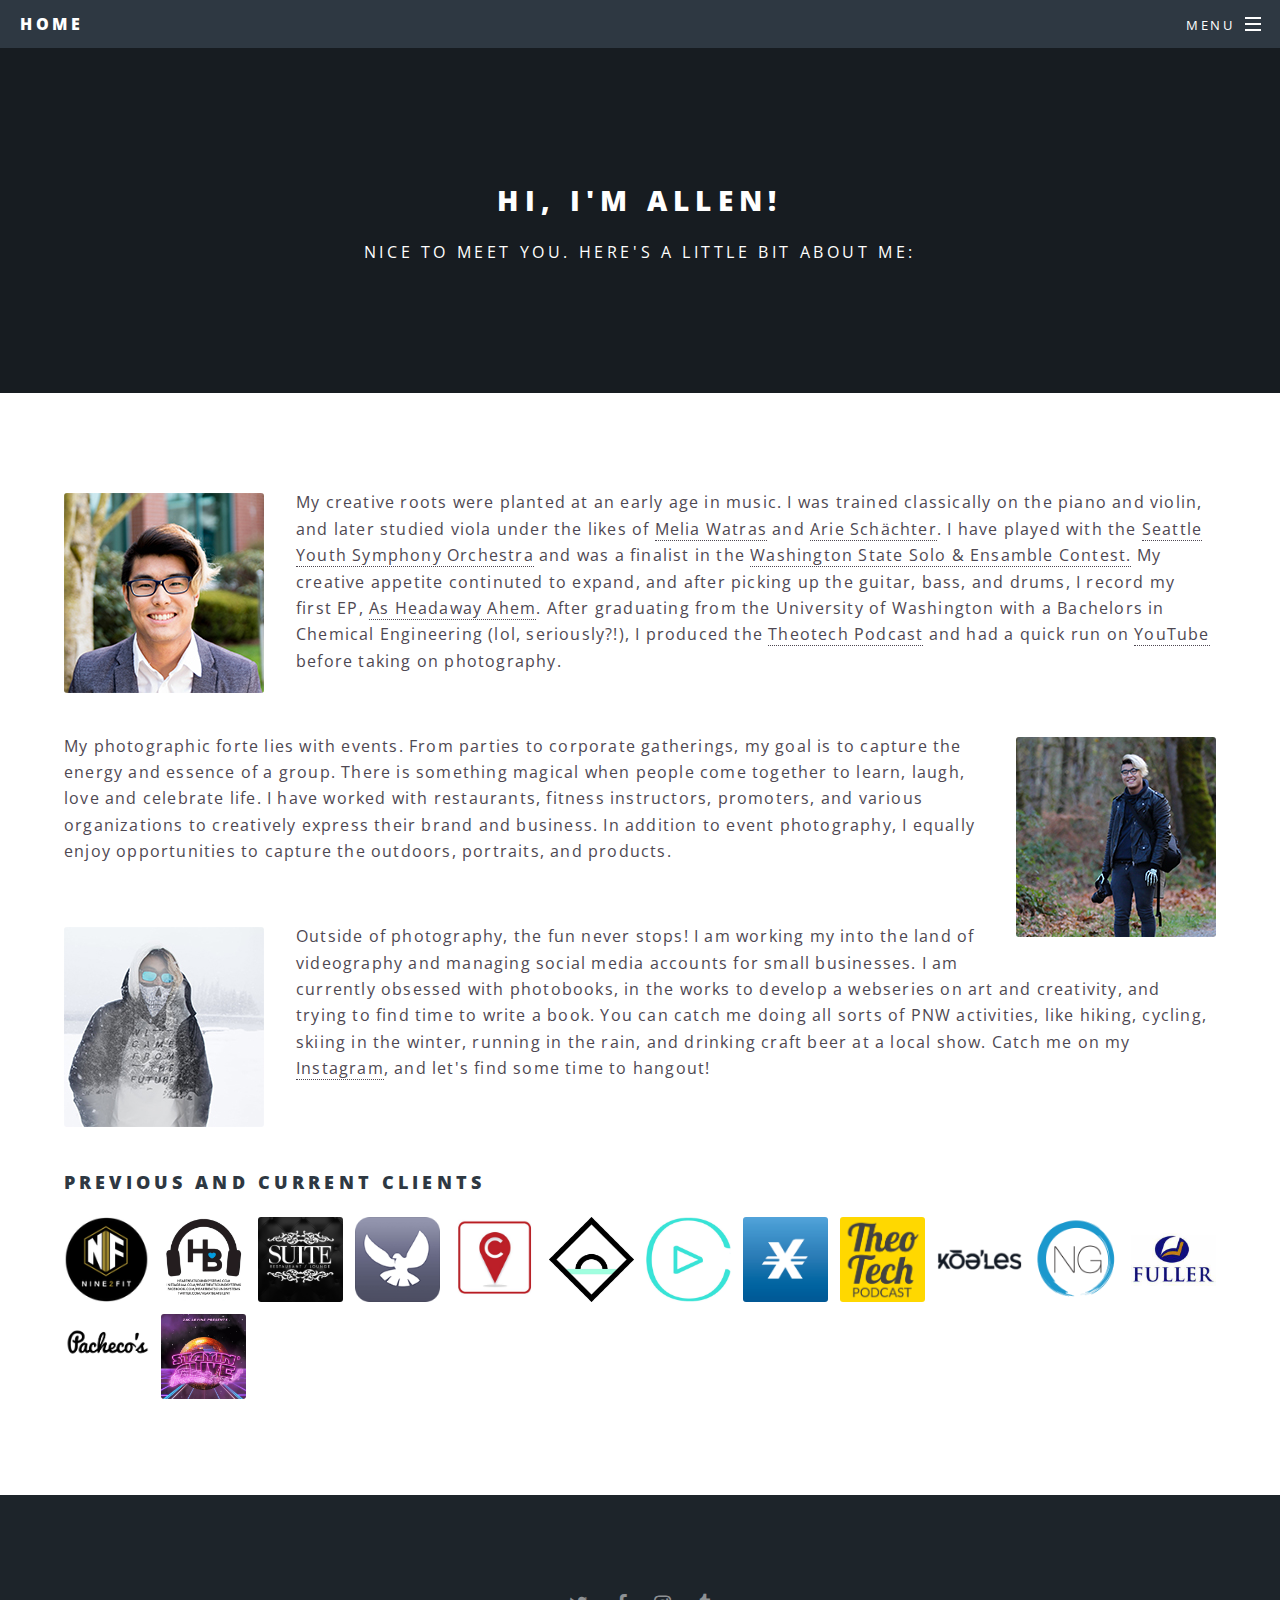
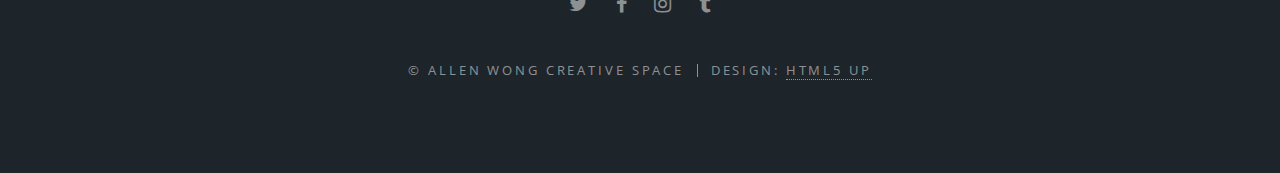
==== commit da14a230: "logo, video css, removed extra images" ====
--- a/about.html
+++ b/about.html
@@ -79,6 +79,7 @@
 											<div class="1u"><span class="image fit"><img src="images/logos/kevinngyoga.png" alt="" /></span></div>
 											<div class="1u"><span class="image fit"><img src="images/logos/fuller.jpg" alt="" /></span></div>
 											<div class="1u"><span class="image fit"><img src="images/logos/pachecos.jpg" alt="" /></span></div>
+											<div class="1u"><span class="image fit"><img src="images/logos/stayinalive.jpg" alt="" /></span></div>
 										</div>
 									</div>
 								
--- a/assets/css/main.css
+++ b/assets/css/main.css
@@ -3815,4 +3815,20 @@
 
 	body.is-mobile.landing #footer {
 		background-color: #1d242a;
-	}+	}
+
+.video-container {
+	position:relative;
+	padding-bottom:56.25%;
+	padding-top:30px;
+	height:0;
+	overflow:hidden;
+}
+
+.video-container iframe, .video-container object, .video-container embed {
+	position:absolute;
+	top:0;
+	left:0;
+	width:100%;
+	height:100%;
+}